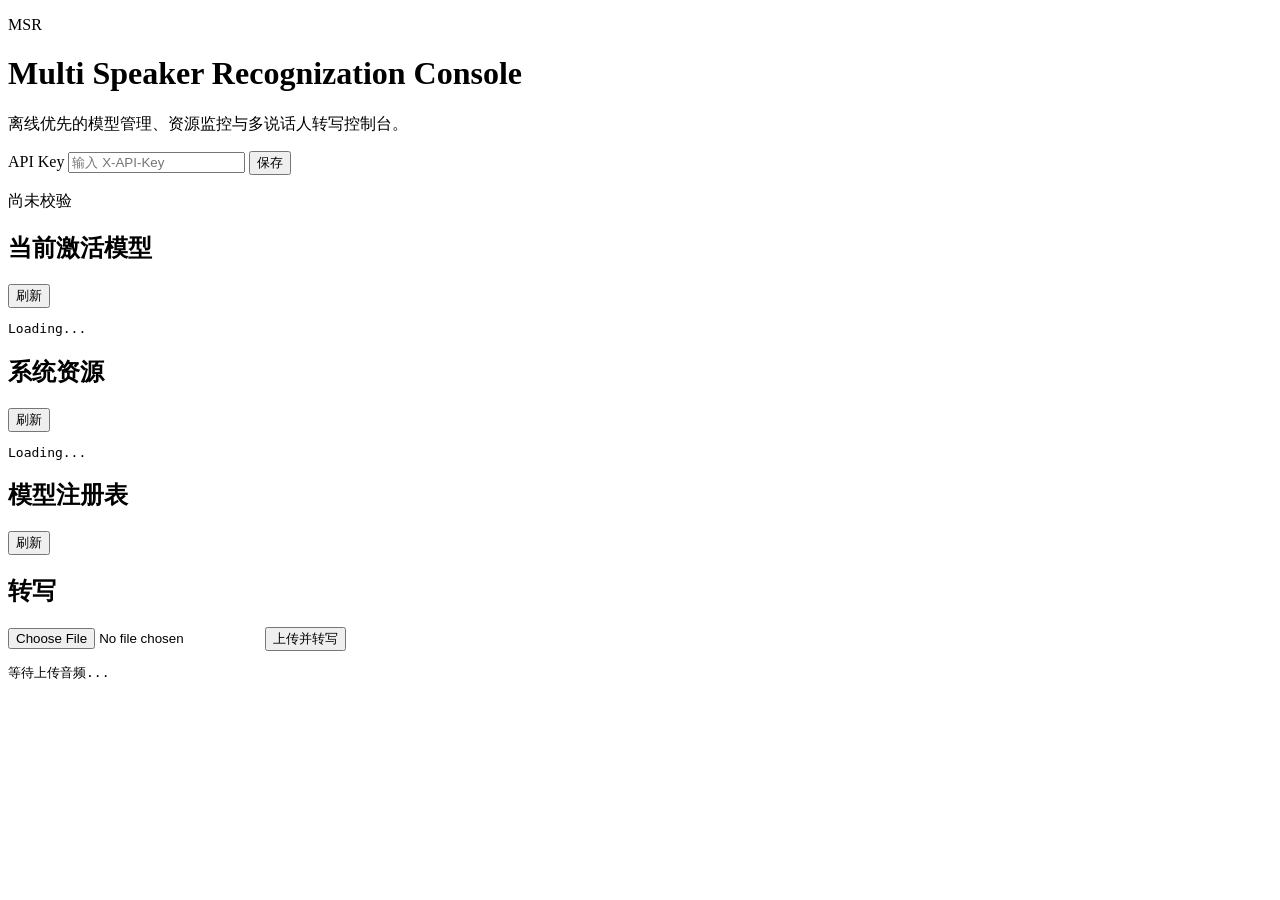
==== src/msr/web/index.html @ 61a587a5 "feat: initialize MSR offline service scaffold" ====
<!doctype html>
<html lang="zh-CN">
  <head>
    <meta charset="UTF-8" />
    <meta name="viewport" content="width=device-width, initial-scale=1.0" />
    <title>MSR Console</title>
    <link rel="stylesheet" href="/static/styles.css" />
  </head>
  <body>
    <main class="layout">
      <header class="hero">
        <div>
          <p class="eyebrow">MSR</p>
          <h1>Multi Speaker Recognization Console</h1>
          <p class="subtitle">离线优先的模型管理、资源监控与多说话人转写控制台。</p>
        </div>
        <div class="hero-card">
          <label for="apiKey">API Key</label>
          <input id="apiKey" type="password" placeholder="输入 X-API-Key" />
          <button id="saveKeyButton">保存</button>
          <p id="authStatus" class="muted">尚未校验</p>
        </div>
      </header>

      <section class="panel-grid">
        <section class="panel">
          <div class="panel-header">
            <h2>当前激活模型</h2>
            <button id="refreshRuntimeButton" class="ghost">刷新</button>
          </div>
          <pre id="runtimeState" class="code-block">Loading...</pre>
        </section>

        <section class="panel">
          <div class="panel-header">
            <h2>系统资源</h2>
            <button id="refreshResourcesButton" class="ghost">刷新</button>
          </div>
          <pre id="resourceState" class="code-block">Loading...</pre>
        </section>
      </section>

      <section class="panel">
        <div class="panel-header">
          <h2>模型注册表</h2>
          <button id="refreshModelsButton" class="ghost">刷新</button>
        </div>
        <div id="modelsTable"></div>
      </section>

      <section class="panel">
        <div class="panel-header">
          <h2>转写</h2>
        </div>
        <form id="transcribeForm" class="transcribe-form">
          <input id="audioInput" name="audio" type="file" accept=".wav,.mp3,.ogg,.flac,.m4a" required />
          <button type="submit">上传并转写</button>
        </form>
        <pre id="transcribeResult" class="code-block">等待上传音频...</pre>
      </section>
    </main>

    <script src="/static/app.js"></script>
  </body>
</html>
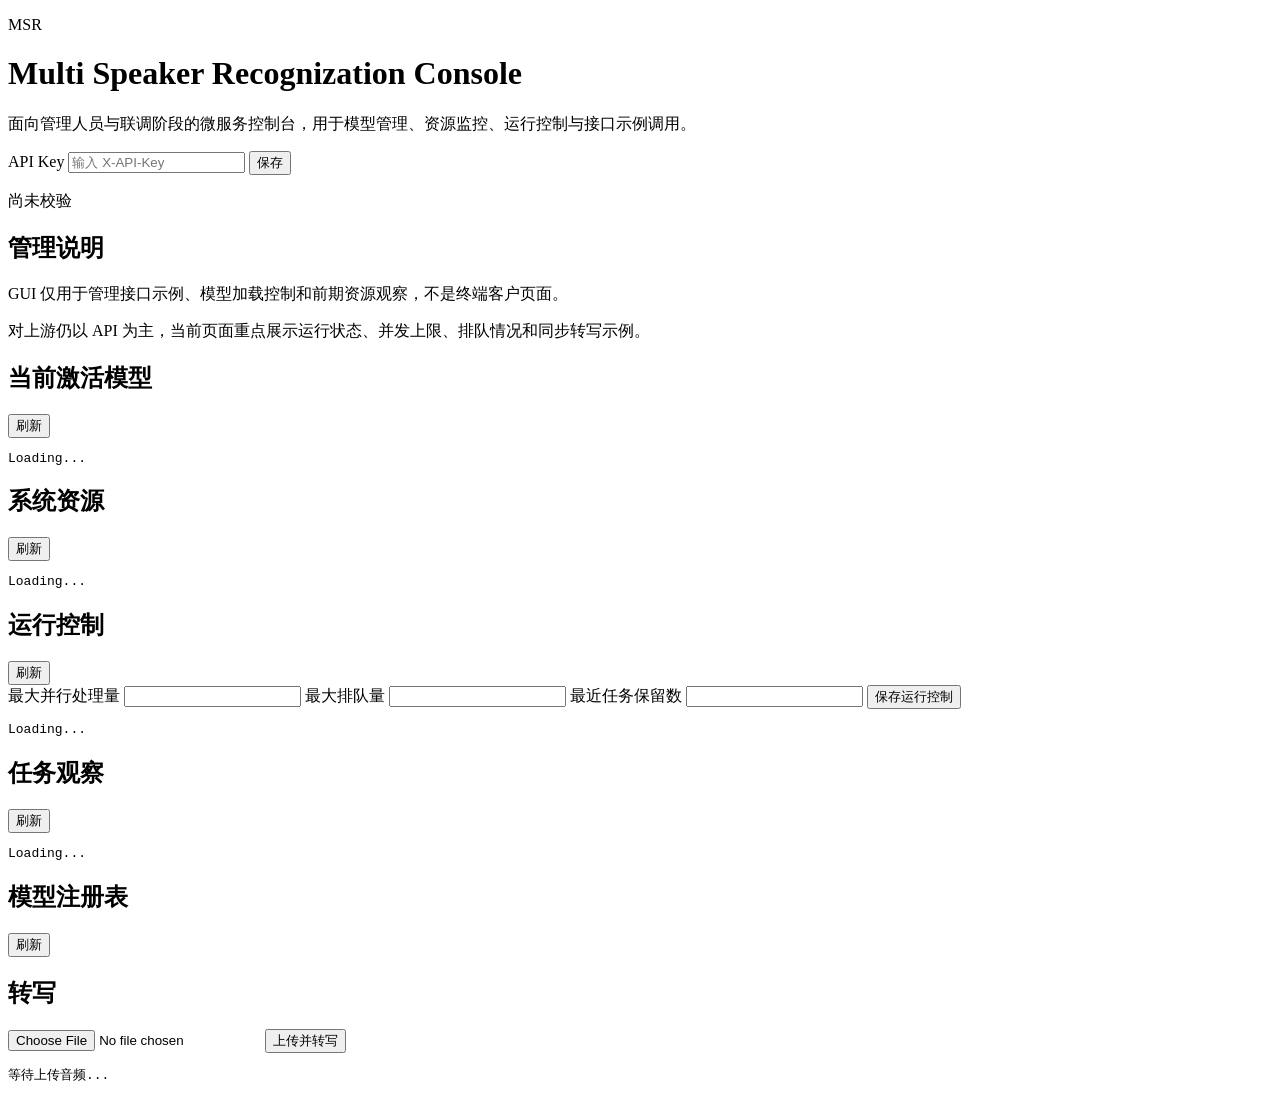
==== commit 6a04d672: "feat(web): add runtime controls and task views" ====
--- a/src/msr/web/index.html
+++ b/src/msr/web/index.html
@@ -12,7 +12,7 @@
         <div>
           <p class="eyebrow">MSR</p>
           <h1>Multi Speaker Recognization Console</h1>
-          <p class="subtitle">离线优先的模型管理、资源监控与多说话人转写控制台。</p>
+          <p class="subtitle">面向管理人员与联调阶段的微服务控制台，用于模型管理、资源监控、运行控制与接口示例调用。</p>
         </div>
         <div class="hero-card">
           <label for="apiKey">API Key</label>
@@ -23,6 +23,16 @@
       </header>
 
       <section class="panel-grid">
+        <section class="panel">
+          <div class="panel-header">
+            <h2>管理说明</h2>
+          </div>
+          <div class="notice">
+            <p>GUI 仅用于管理接口示例、模型加载控制和前期资源观察，不是终端客户页面。</p>
+            <p>对上游仍以 API 为主，当前页面重点展示运行状态、并发上限、排队情况和同步转写示例。</p>
+          </div>
+        </section>
+
         <section class="panel">
           <div class="panel-header">
             <h2>当前激活模型</h2>
@@ -37,6 +47,36 @@
             <button id="refreshResourcesButton" class="ghost">刷新</button>
           </div>
           <pre id="resourceState" class="code-block">Loading...</pre>
+        </section>
+      </section>
+
+      <section class="panel-grid">
+        <section class="panel">
+          <div class="panel-header">
+            <h2>运行控制</h2>
+            <button id="refreshLimitsButton" class="ghost">刷新</button>
+          </div>
+          <form id="runtimeLimitsForm" class="limit-form">
+            <label for="maxParallelInput">最大并行处理量</label>
+            <input id="maxParallelInput" type="number" min="1" step="1" />
+
+            <label for="maxQueuedInput">最大排队量</label>
+            <input id="maxQueuedInput" type="number" min="0" step="1" />
+
+            <label for="recentTaskLimitInput">最近任务保留数</label>
+            <input id="recentTaskLimitInput" type="number" min="1" step="1" />
+
+            <button type="submit">保存运行控制</button>
+          </form>
+          <pre id="runtimeLimitsState" class="code-block">Loading...</pre>
+        </section>
+
+        <section class="panel">
+          <div class="panel-header">
+            <h2>任务观察</h2>
+            <button id="refreshTasksButton" class="ghost">刷新</button>
+          </div>
+          <pre id="taskState" class="code-block">Loading...</pre>
         </section>
       </section>
 
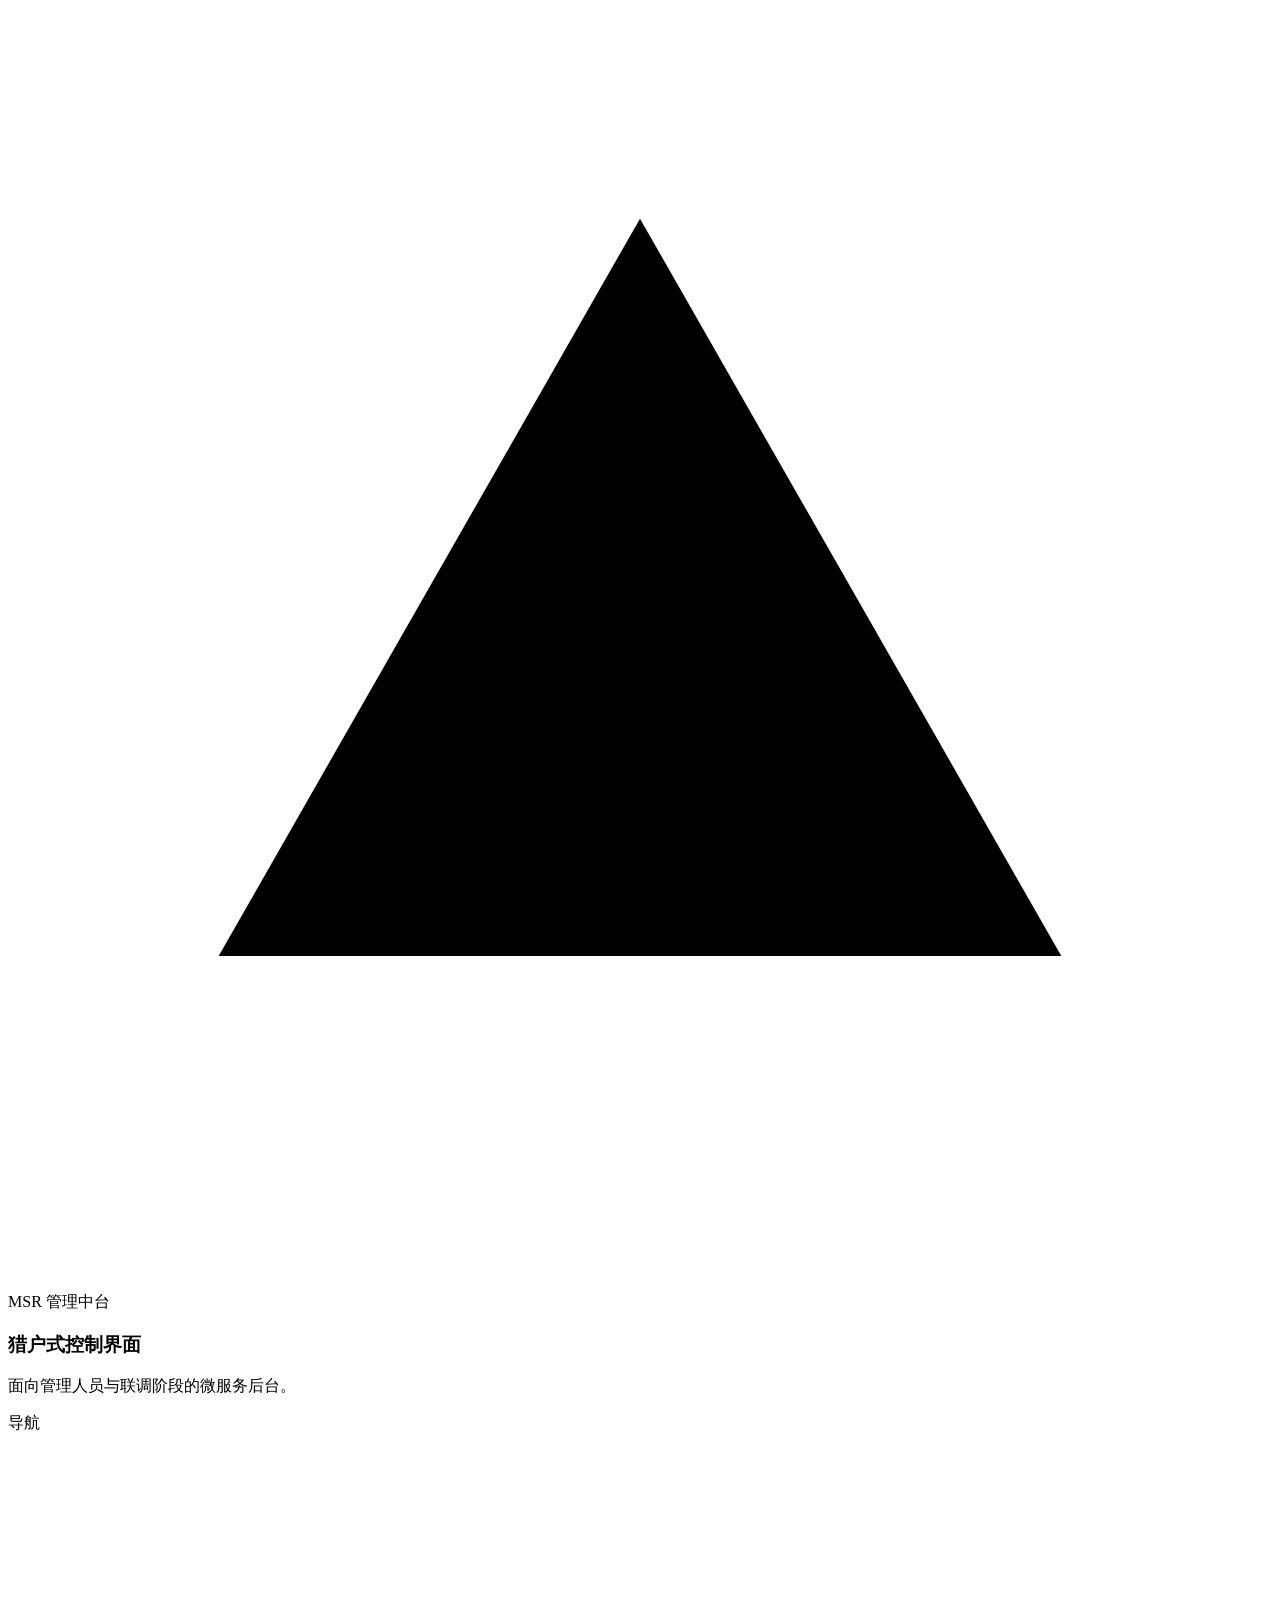
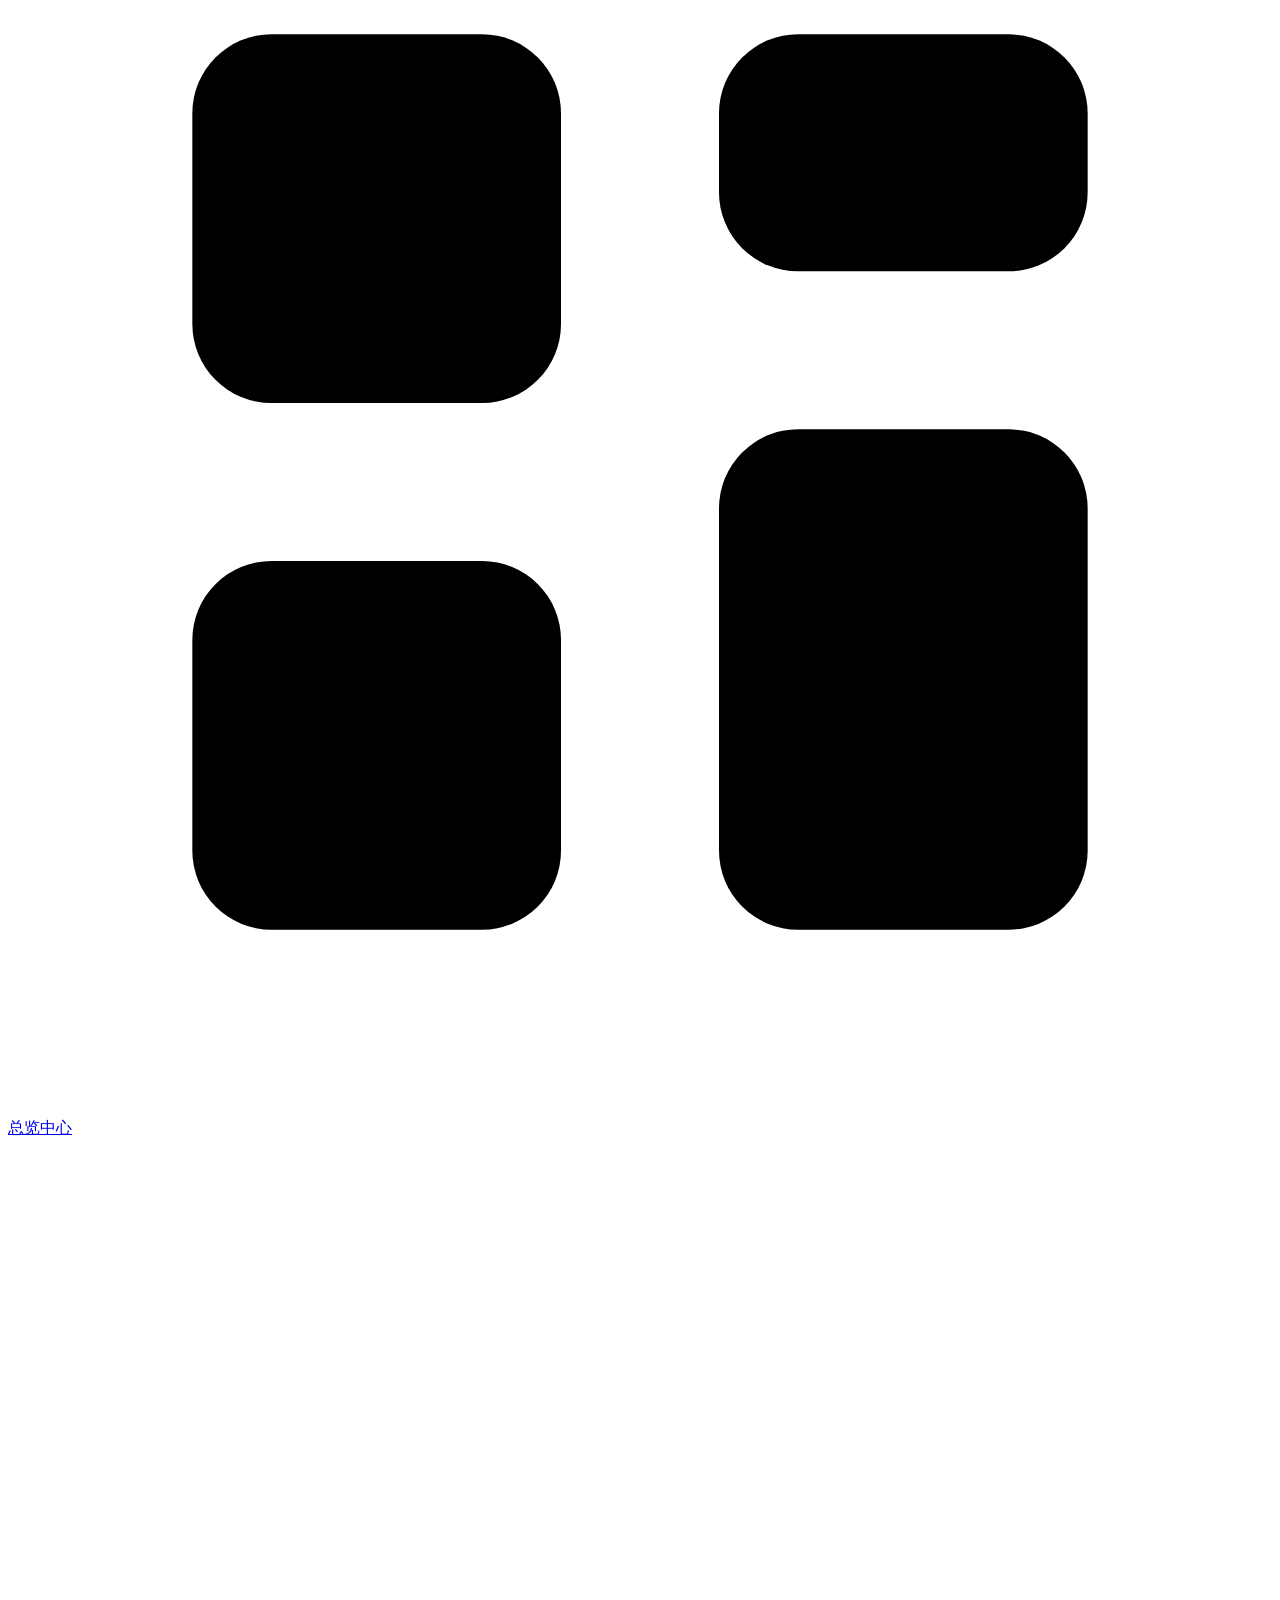
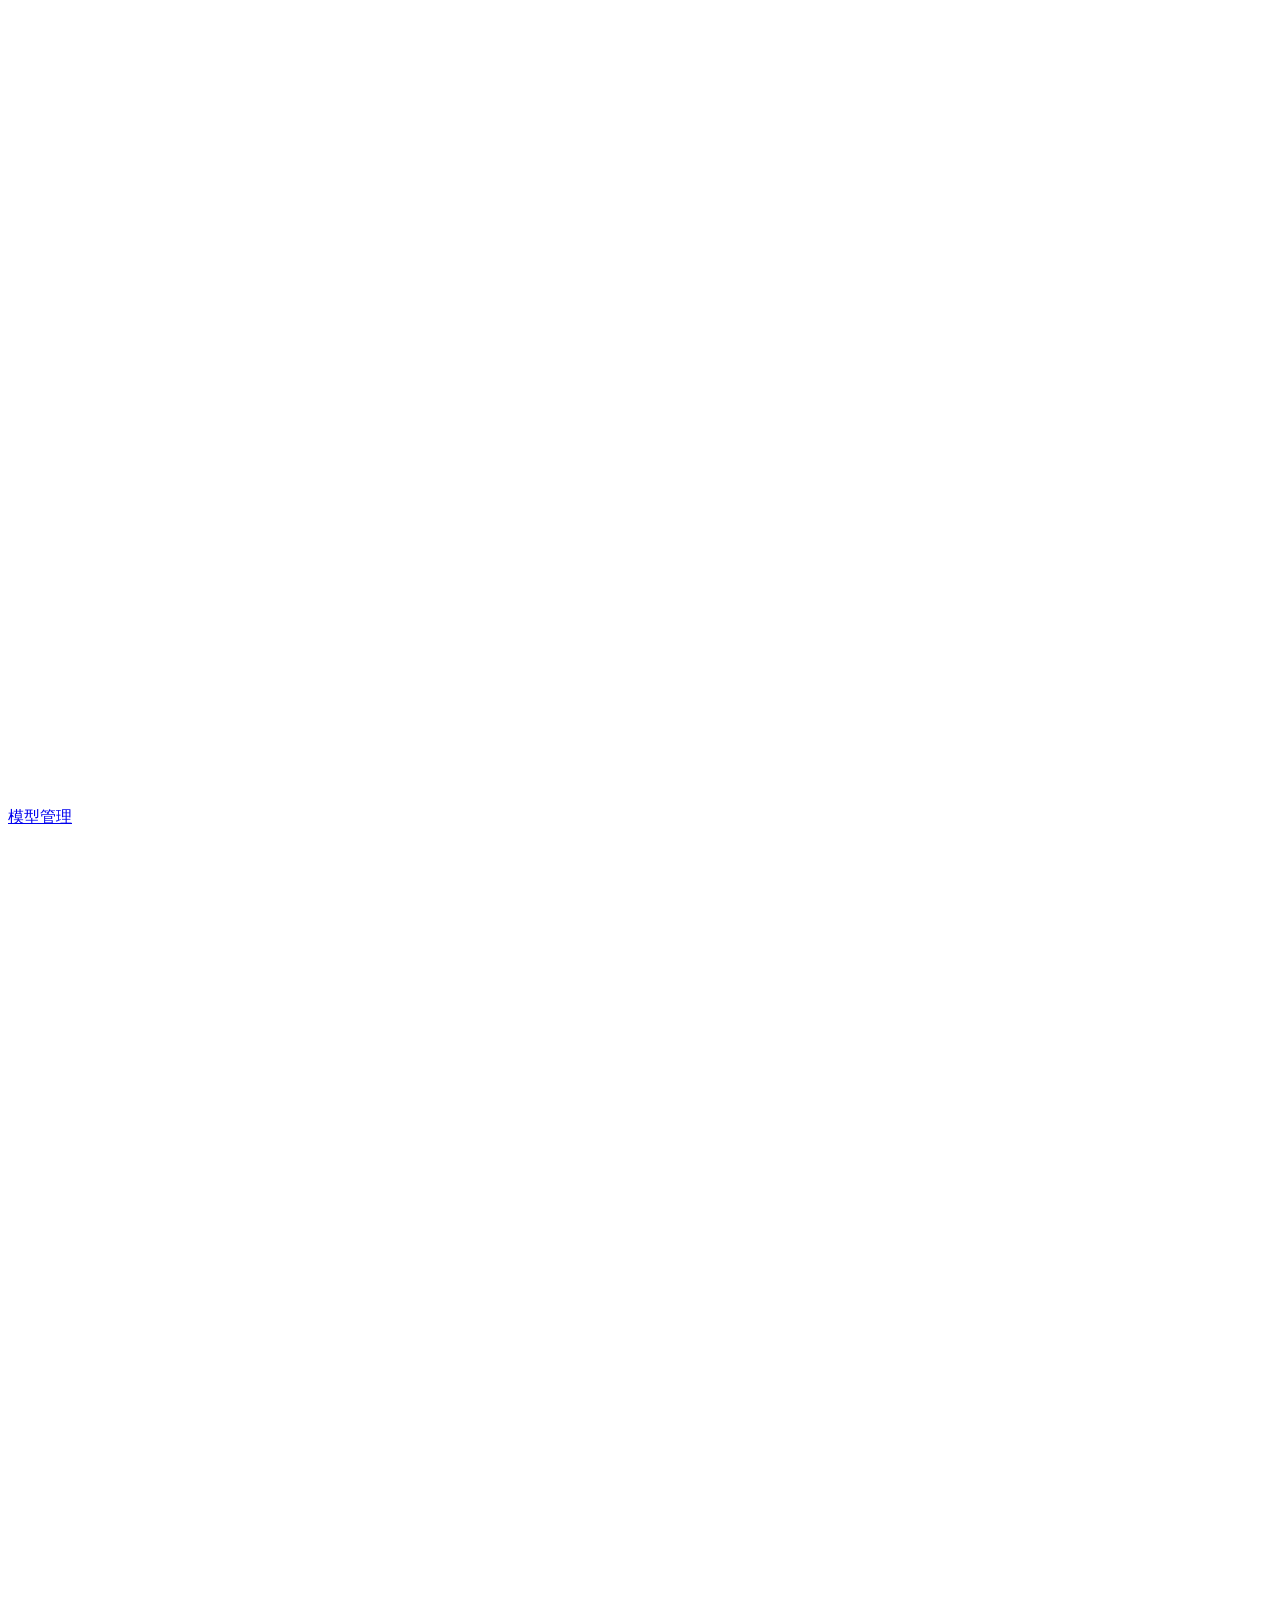
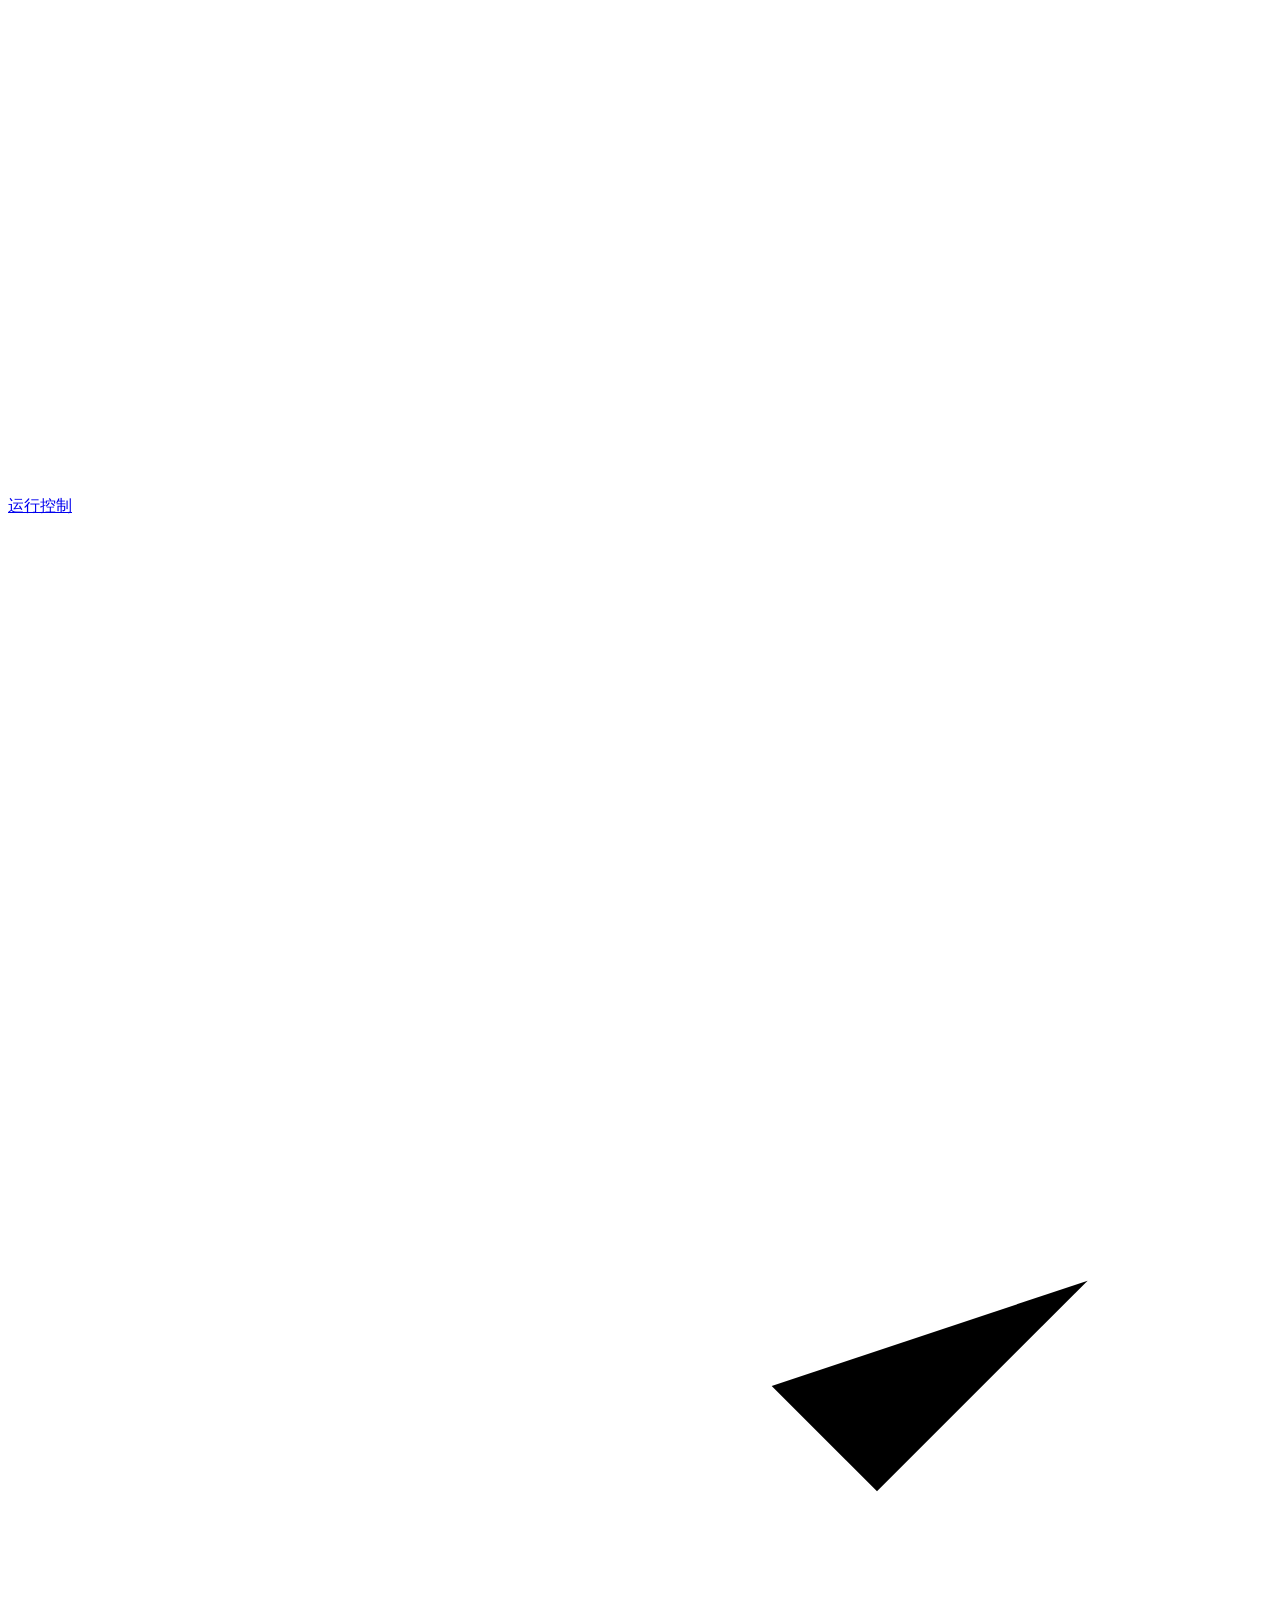
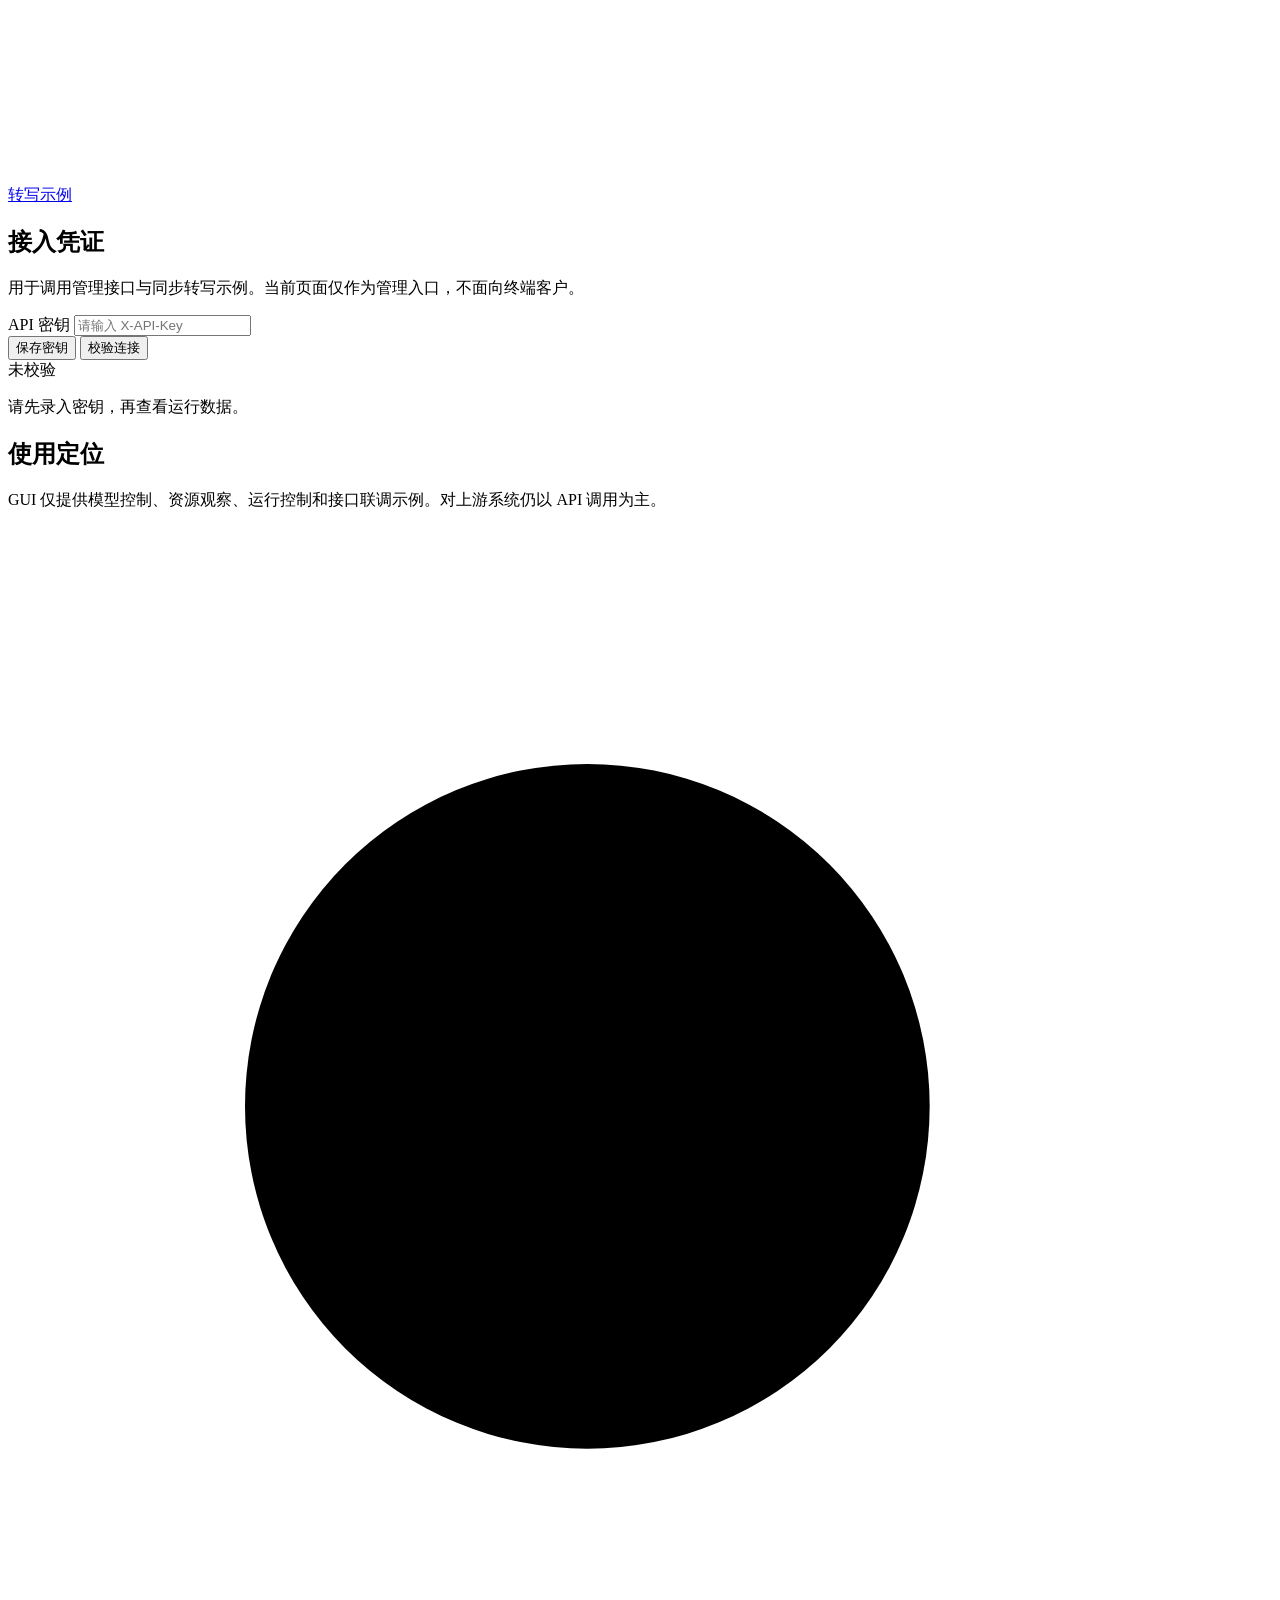
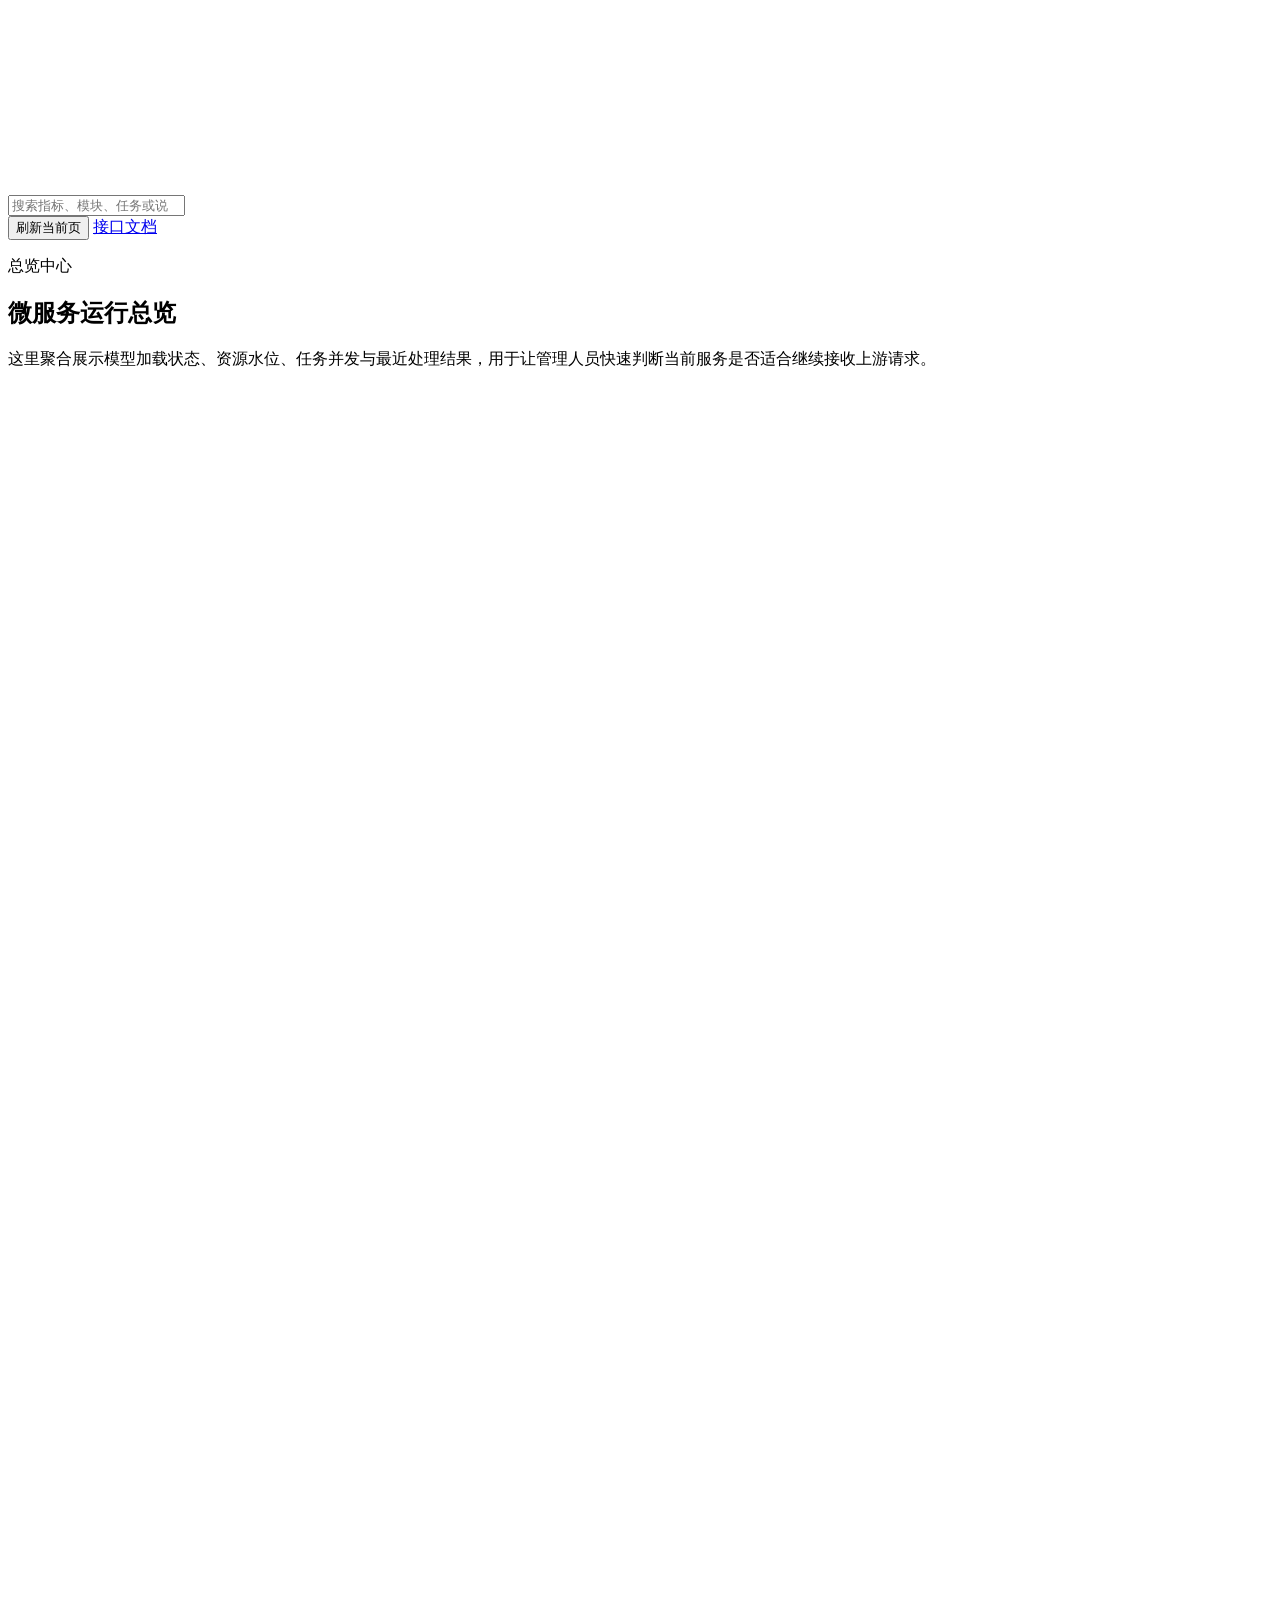
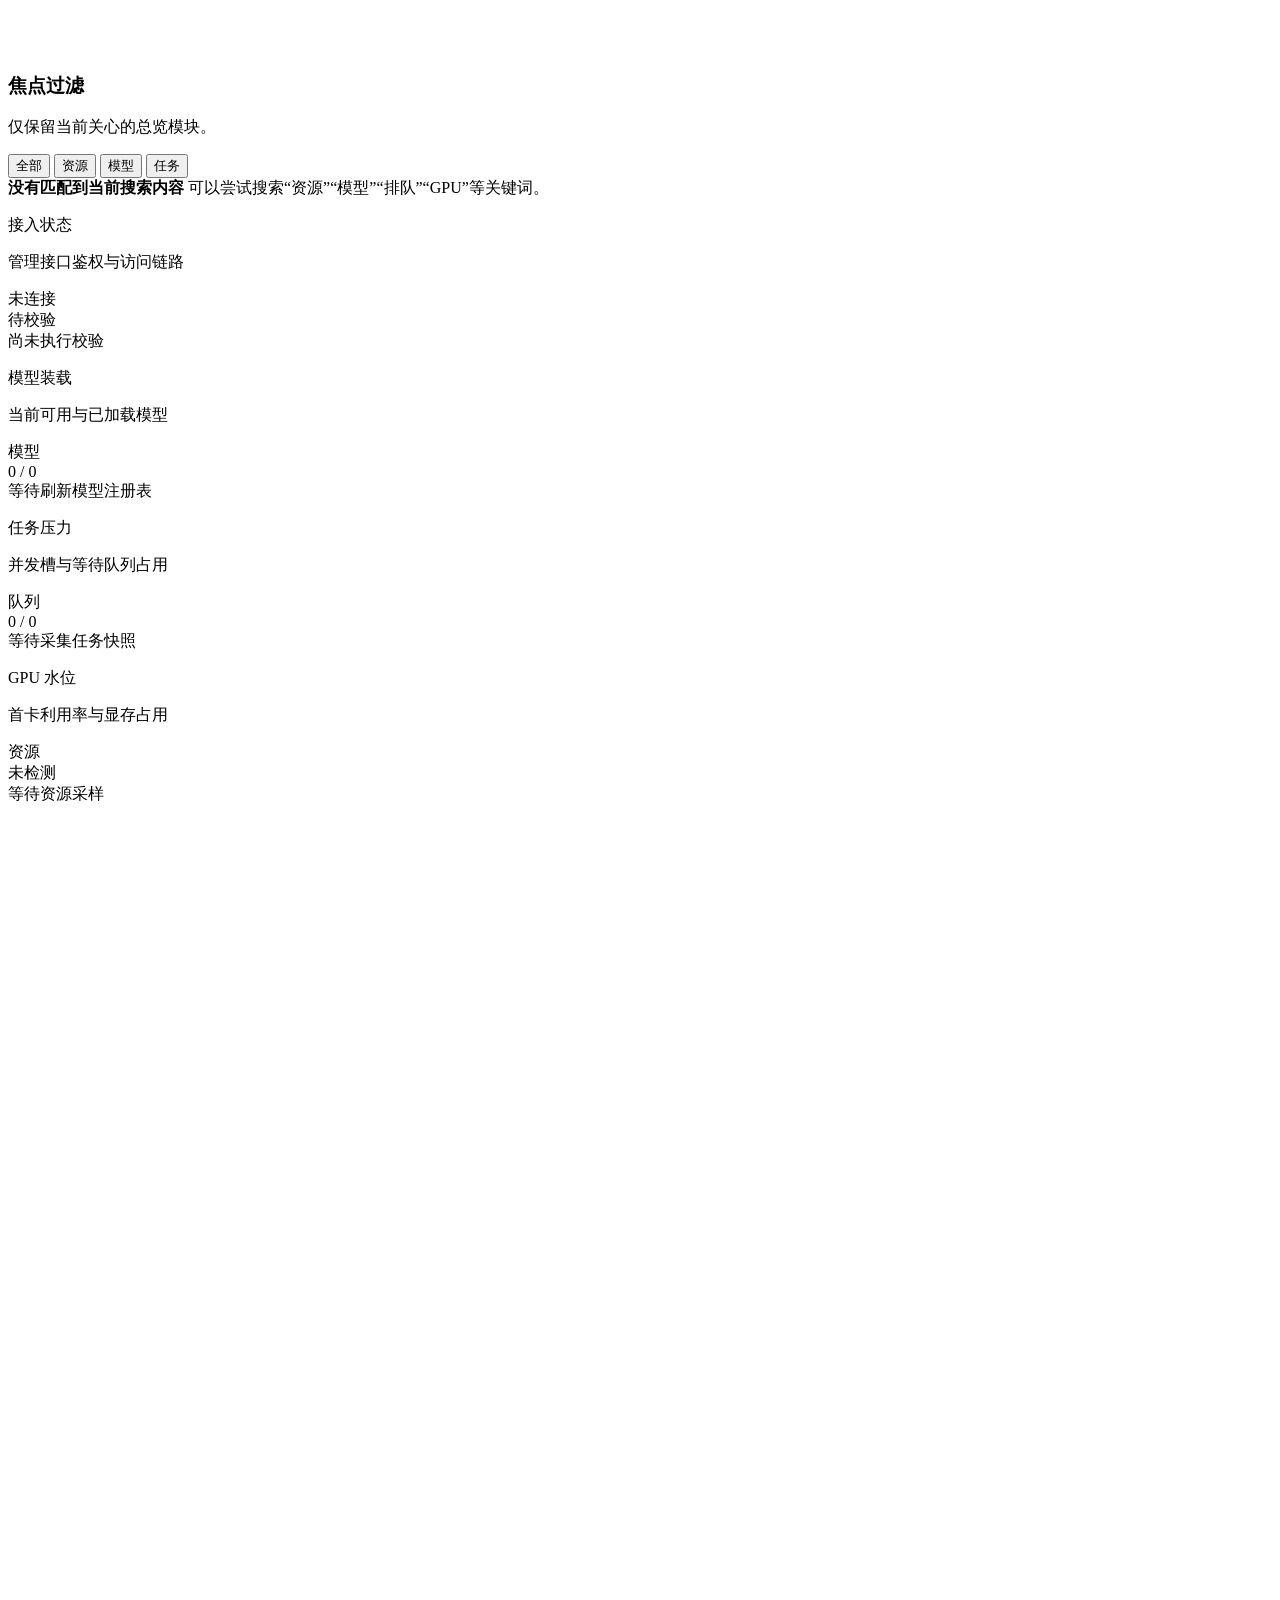
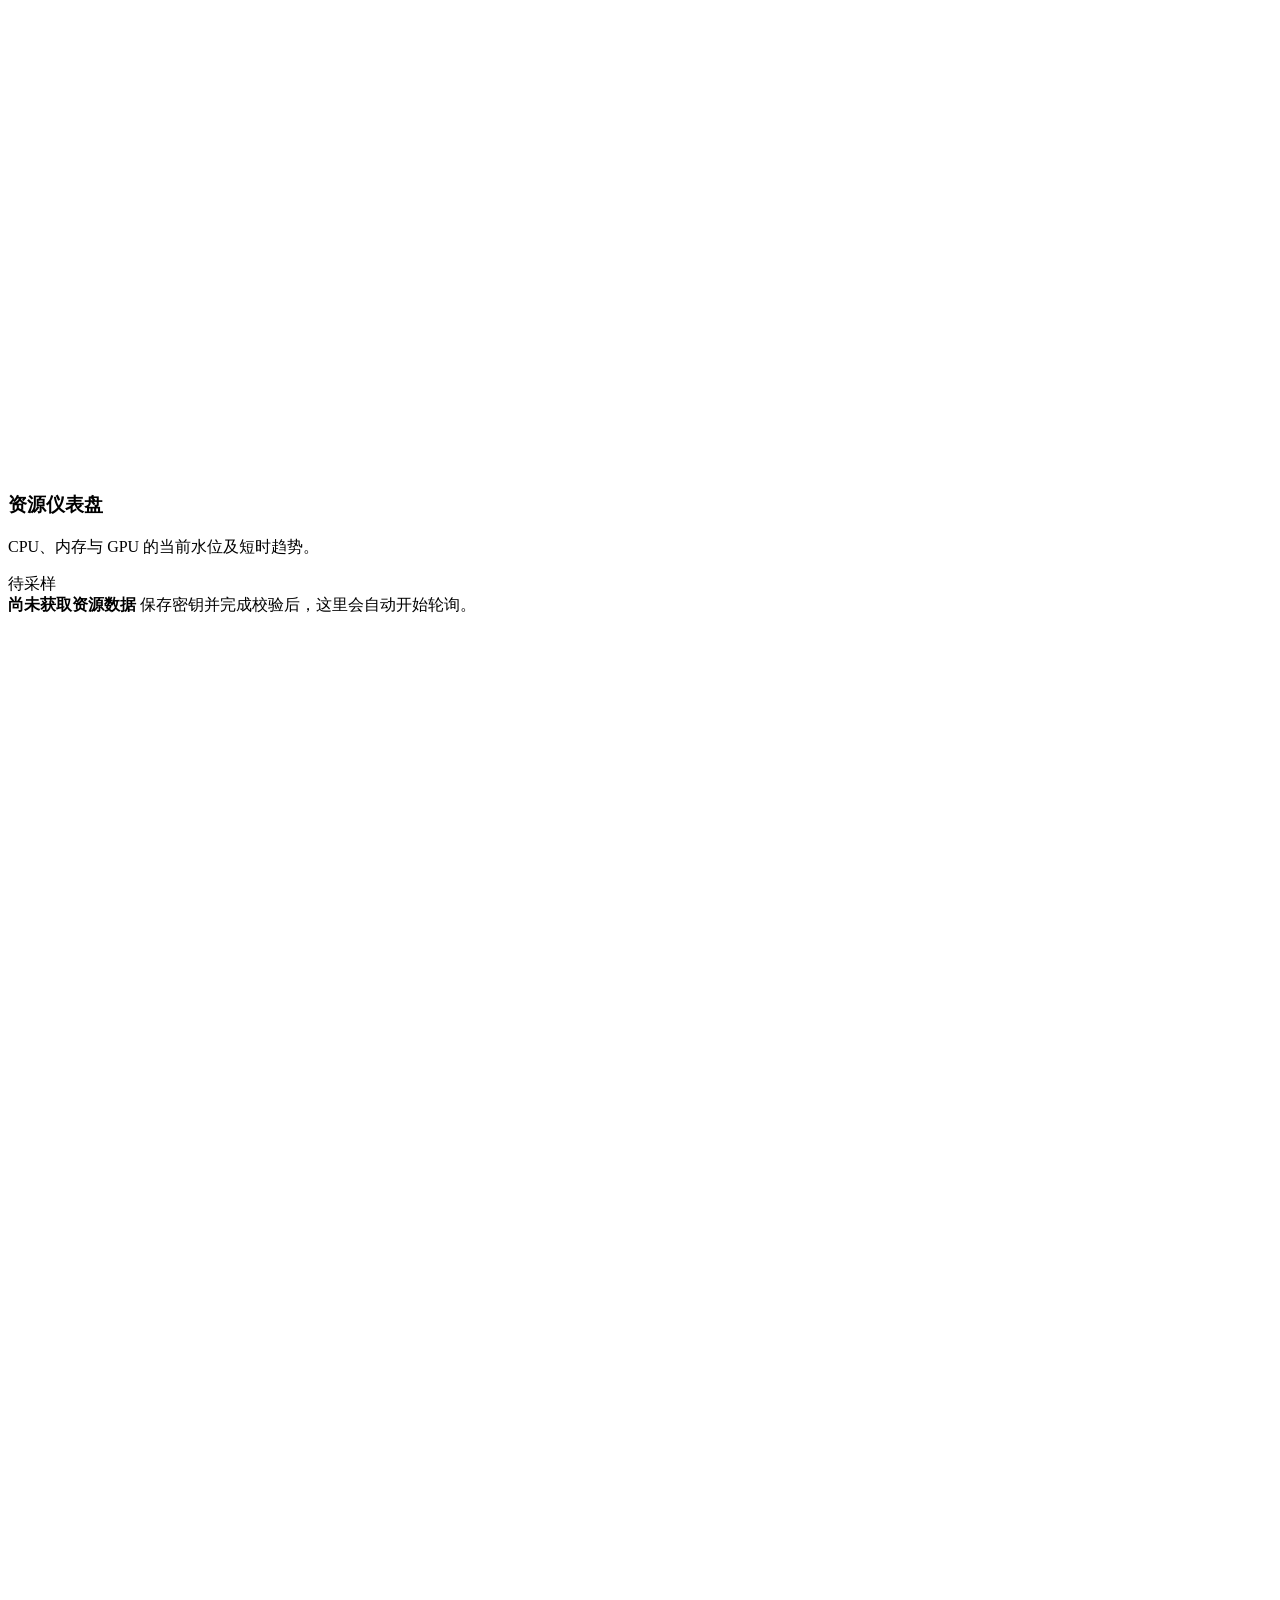
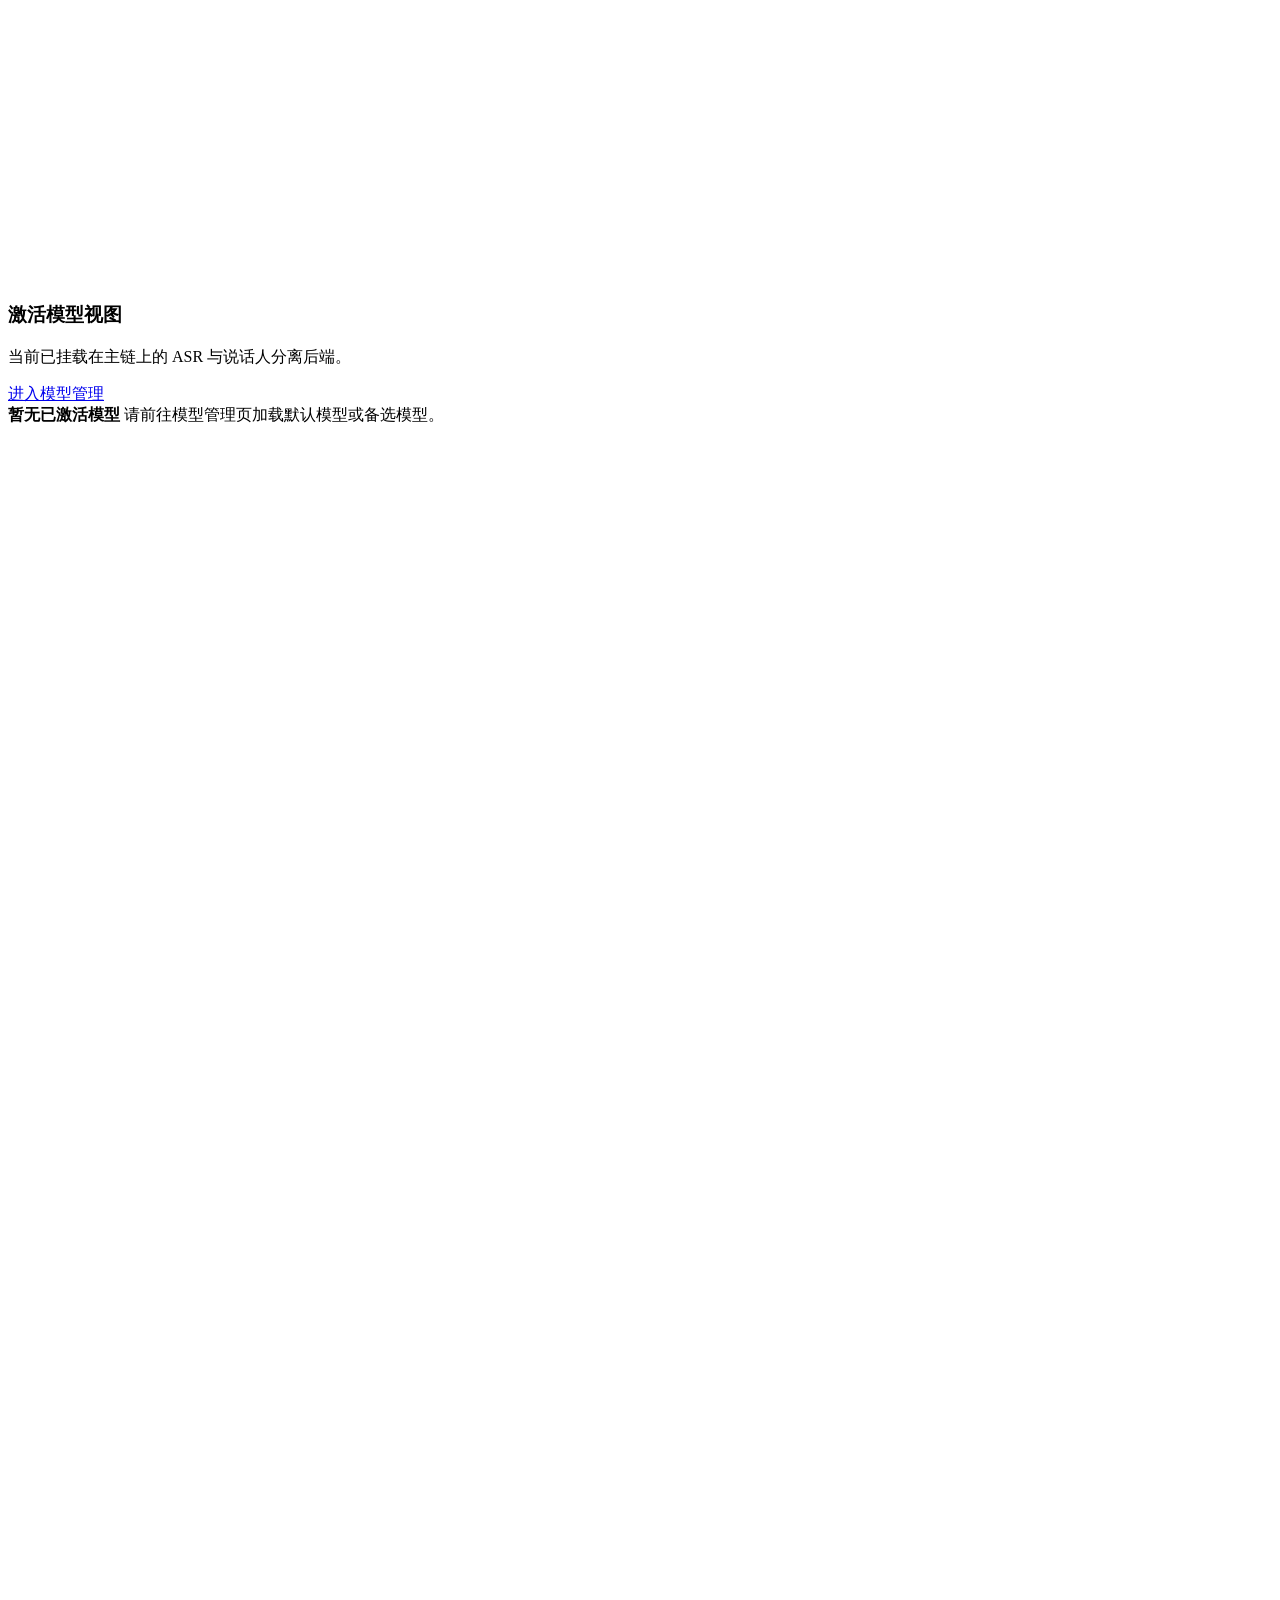
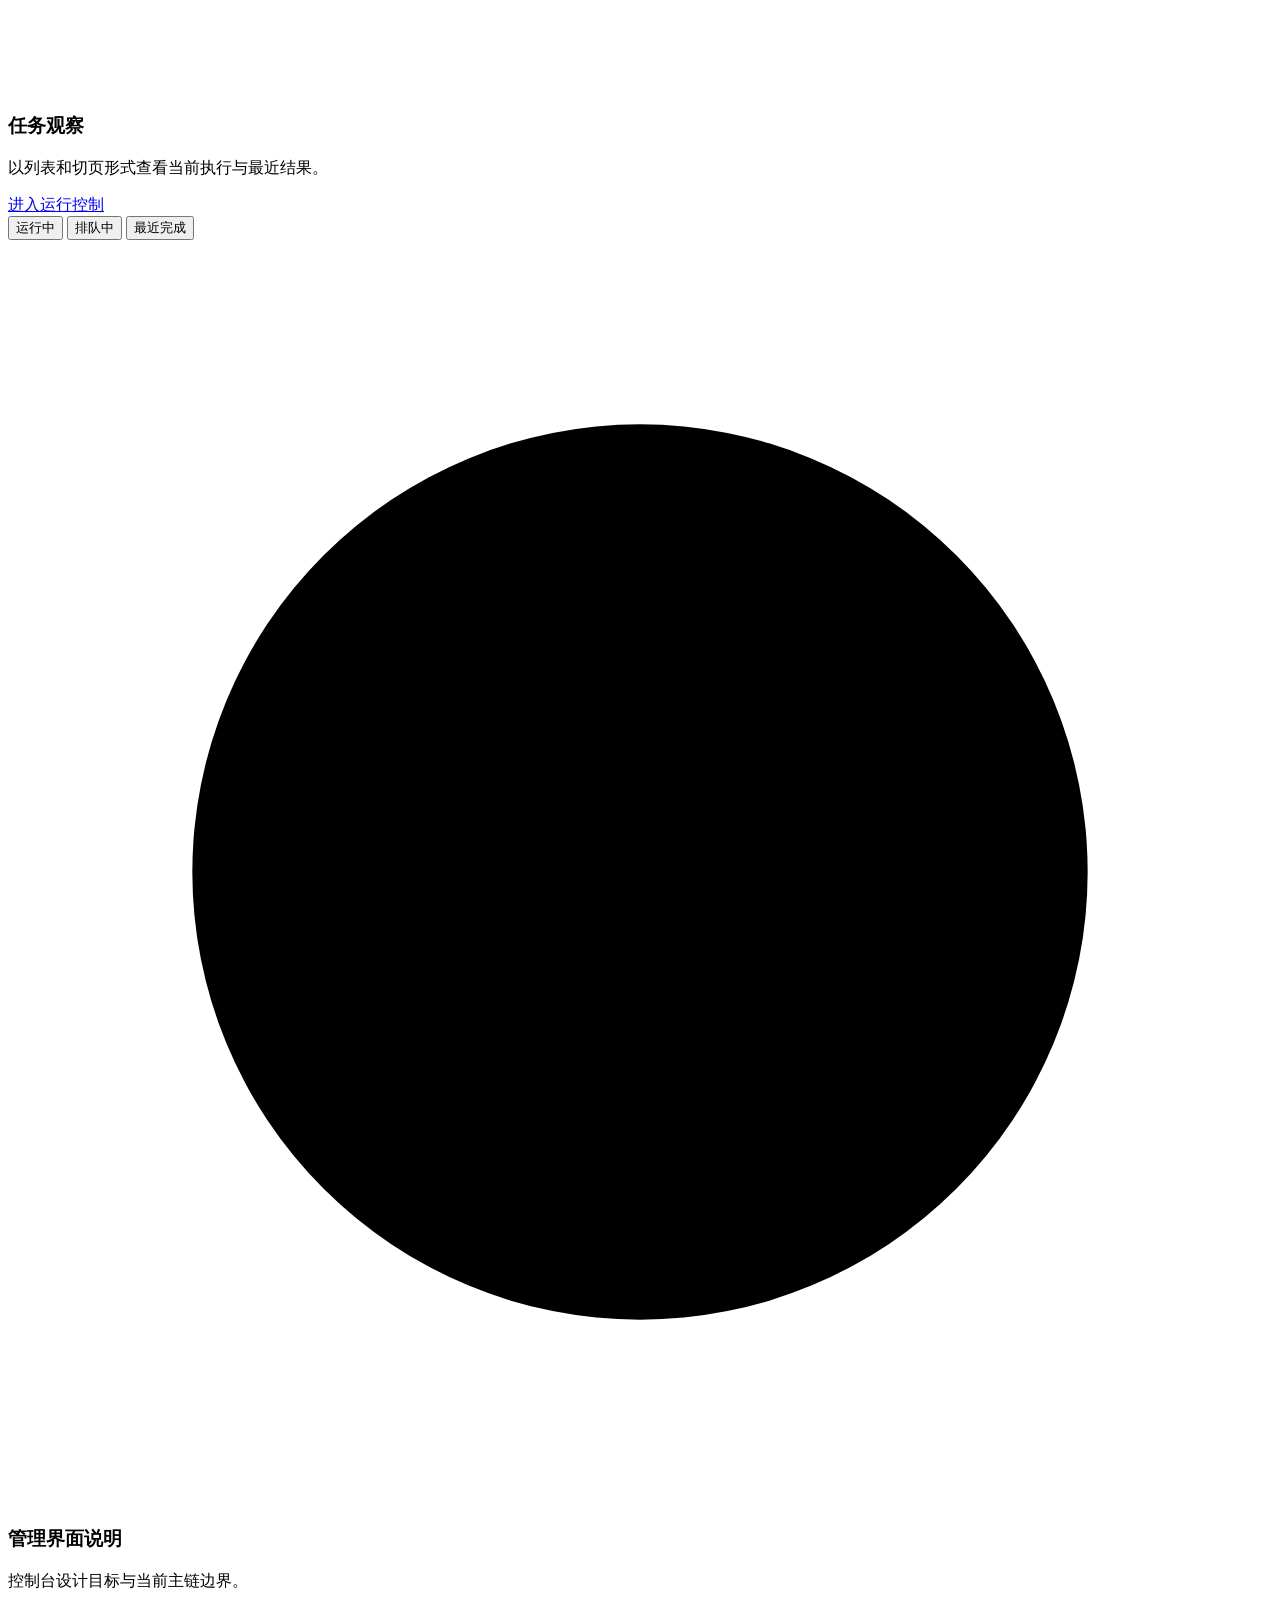
==== commit 34c111f3: "feat(web): rebuild admin console as multipage dashboard" ====
--- a/src/msr/web/index.html
+++ b/src/msr/web/index.html
@@ -3,102 +3,344 @@
   <head>
     <meta charset="UTF-8" />
     <meta name="viewport" content="width=device-width, initial-scale=1.0" />
-    <title>MSR Console</title>
+    <title>MSR 管理中台 | 总览中心</title>
     <link rel="stylesheet" href="/static/styles.css" />
   </head>
-  <body>
-    <main class="layout">
-      <header class="hero">
-        <div>
-          <p class="eyebrow">MSR</p>
-          <h1>Multi Speaker Recognization Console</h1>
-          <p class="subtitle">面向管理人员与联调阶段的微服务控制台，用于模型管理、资源监控、运行控制与接口示例调用。</p>
-        </div>
-        <div class="hero-card">
-          <label for="apiKey">API Key</label>
-          <input id="apiKey" type="password" placeholder="输入 X-API-Key" />
-          <button id="saveKeyButton">保存</button>
-          <p id="authStatus" class="muted">尚未校验</p>
-        </div>
-      </header>
-
-      <section class="panel-grid">
-        <section class="panel">
-          <div class="panel-header">
-            <h2>管理说明</h2>
-          </div>
-          <div class="notice">
-            <p>GUI 仅用于管理接口示例、模型加载控制和前期资源观察，不是终端客户页面。</p>
-            <p>对上游仍以 API 为主，当前页面重点展示运行状态、并发上限、排队情况和同步转写示例。</p>
+  <body data-page="dashboard">
+    <div class="app-shell">
+      <aside class="sidebar">
+        <section class="brand">
+          <div class="brand-mark" aria-hidden="true">
+            <svg viewBox="0 0 24 24">
+              <path d="M4 18 12 4l8 14" />
+              <path d="M9 14h6" />
+              <path d="M7.5 18h9" />
+            </svg>
+          </div>
+          <div>
+            <p class="brand-kicker">MSR 管理中台</p>
+            <h1>猎户式控制界面</h1>
+            <p>面向管理人员与联调阶段的微服务后台。</p>
           </div>
         </section>
 
-        <section class="panel">
-          <div class="panel-header">
-            <h2>当前激活模型</h2>
-            <button id="refreshRuntimeButton" class="ghost">刷新</button>
-          </div>
-          <pre id="runtimeState" class="code-block">Loading...</pre>
+        <section class="side-section">
+          <p class="side-title">导航</p>
+          <nav class="nav-list">
+            <a class="nav-link" data-nav="dashboard" href="/">
+              <span class="nav-icon" aria-hidden="true">
+                <svg viewBox="0 0 24 24">
+                  <rect x="3.5" y="3.5" width="7" height="7" rx="1.5" />
+                  <rect x="13.5" y="3.5" width="7" height="4.5" rx="1.5" />
+                  <rect x="13.5" y="11" width="7" height="9.5" rx="1.5" />
+                  <rect x="3.5" y="13.5" width="7" height="7" rx="1.5" />
+                </svg>
+              </span>
+              <span>总览中心</span>
+            </a>
+            <a class="nav-link" data-nav="models" href="/models">
+              <span class="nav-icon" aria-hidden="true">
+                <svg viewBox="0 0 24 24">
+                  <path d="M5 7.5h14" />
+                  <path d="M5 12h14" />
+                  <path d="M5 16.5h14" />
+                  <path d="M7 5v14" />
+                </svg>
+              </span>
+              <span>模型管理</span>
+            </a>
+            <a class="nav-link" data-nav="runtime" href="/runtime">
+              <span class="nav-icon" aria-hidden="true">
+                <svg viewBox="0 0 24 24">
+                  <path d="M4 18h16" />
+                  <path d="M6.5 15.5V12" />
+                  <path d="M11 15.5V8.5" />
+                  <path d="M15.5 15.5V10" />
+                  <path d="M20 15.5V6.5" />
+                </svg>
+              </span>
+              <span>运行控制</span>
+            </a>
+            <a class="nav-link" data-nav="transcribe" href="/transcribe">
+              <span class="nav-icon" aria-hidden="true">
+                <svg viewBox="0 0 24 24">
+                  <path d="M7 5.5h10" />
+                  <path d="M7 9.5h10" />
+                  <path d="M7 13.5h6" />
+                  <path d="m14.5 16.5 2 2 4-4" />
+                </svg>
+              </span>
+              <span>转写示例</span>
+            </a>
+          </nav>
         </section>
 
-        <section class="panel">
-          <div class="panel-header">
-            <h2>系统资源</h2>
-            <button id="refreshResourcesButton" class="ghost">刷新</button>
-          </div>
-          <pre id="resourceState" class="code-block">Loading...</pre>
+        <section class="side-section">
+          <div class="sidebar-card stack">
+            <div>
+              <h2>接入凭证</h2>
+              <p class="meta-note">用于调用管理接口与同步转写示例。当前页面仅作为管理入口，不面向终端客户。</p>
+            </div>
+            <div class="field">
+              <label for="apiKey">API 密钥</label>
+              <input id="apiKey" type="password" placeholder="请输入 X-API-Key" />
+            </div>
+            <div class="button-row">
+              <button id="saveKeyButton" class="button is-primary" type="button">保存密钥</button>
+              <button id="checkAuthButton" class="button" type="button">校验连接</button>
+            </div>
+            <div class="stack">
+              <span id="authStatusBadge" class="status-badge">未校验</span>
+              <p id="authStatusText" class="meta-note">请先录入密钥，再查看运行数据。</p>
+            </div>
+          </div>
         </section>
-      </section>
-
-      <section class="panel-grid">
-        <section class="panel">
-          <div class="panel-header">
-            <h2>运行控制</h2>
-            <button id="refreshLimitsButton" class="ghost">刷新</button>
-          </div>
-          <form id="runtimeLimitsForm" class="limit-form">
-            <label for="maxParallelInput">最大并行处理量</label>
-            <input id="maxParallelInput" type="number" min="1" step="1" />
-
-            <label for="maxQueuedInput">最大排队量</label>
-            <input id="maxQueuedInput" type="number" min="0" step="1" />
-
-            <label for="recentTaskLimitInput">最近任务保留数</label>
-            <input id="recentTaskLimitInput" type="number" min="1" step="1" />
-
-            <button type="submit">保存运行控制</button>
-          </form>
-          <pre id="runtimeLimitsState" class="code-block">Loading...</pre>
+
+        <section class="side-section">
+          <div class="sidebar-card">
+            <h2>使用定位</h2>
+            <p class="meta-note">GUI 仅提供模型控制、资源观察、运行控制和接口联调示例。对上游系统仍以 API 调用为主。</p>
+          </div>
         </section>
-
-        <section class="panel">
-          <div class="panel-header">
-            <h2>任务观察</h2>
-            <button id="refreshTasksButton" class="ghost">刷新</button>
-          </div>
-          <pre id="taskState" class="code-block">Loading...</pre>
-        </section>
-      </section>
-
-      <section class="panel">
-        <div class="panel-header">
-          <h2>模型注册表</h2>
-          <button id="refreshModelsButton" class="ghost">刷新</button>
-        </div>
-        <div id="modelsTable"></div>
-      </section>
-
-      <section class="panel">
-        <div class="panel-header">
-          <h2>转写</h2>
-        </div>
-        <form id="transcribeForm" class="transcribe-form">
-          <input id="audioInput" name="audio" type="file" accept=".wav,.mp3,.ogg,.flac,.m4a" required />
-          <button type="submit">上传并转写</button>
-        </form>
-        <pre id="transcribeResult" class="code-block">等待上传音频...</pre>
-      </section>
-    </main>
+      </aside>
+
+      <div class="main-shell">
+        <header class="topbar">
+          <label class="search-box" aria-label="页面搜索">
+            <svg viewBox="0 0 24 24">
+              <circle cx="11" cy="11" r="6.5" />
+              <path d="m16 16 4 4" />
+            </svg>
+            <input id="pageSearch" type="search" placeholder="搜索指标、模块、任务或说明" />
+          </label>
+          <div class="topbar-actions">
+            <button id="pageRefreshButton" class="button is-primary" type="button">刷新当前页</button>
+            <a class="button" href="/docs">接口文档</a>
+          </div>
+        </header>
+
+        <main class="content-scroll">
+          <section class="page-head">
+            <div>
+              <p class="page-kicker">总览中心</p>
+              <h2>微服务运行总览</h2>
+              <p class="page-summary">
+                这里聚合展示模型加载状态、资源水位、任务并发与最近处理结果，用于让管理人员快速判断当前服务是否适合继续接收上游请求。
+              </p>
+            </div>
+            <div class="page-callout panel">
+              <div class="panel-header">
+                <div class="section-title">
+                  <span class="section-icon" aria-hidden="true">
+                    <svg viewBox="0 0 24 24">
+                      <path d="M12 3v18" />
+                      <path d="M3 12h18" />
+                      <path d="m6 6 12 12" />
+                      <path d="m18 6-12 12" />
+                    </svg>
+                  </span>
+                  <div>
+                    <h3>焦点过滤</h3>
+                    <p>仅保留当前关心的总览模块。</p>
+                  </div>
+                </div>
+              </div>
+              <div class="chip-group" data-filter-target="#dashboardScope [data-tags]">
+                <button class="chip is-active" type="button" data-filter-value="all">全部</button>
+                <button class="chip" type="button" data-filter-value="资源">资源</button>
+                <button class="chip" type="button" data-filter-value="模型">模型</button>
+                <button class="chip" type="button" data-filter-value="任务">任务</button>
+              </div>
+            </div>
+          </section>
+
+          <div id="searchEmpty" class="search-empty is-hidden">
+            <div>
+              <strong>没有匹配到当前搜索内容</strong>
+              <span>可以尝试搜索“资源”“模型”“排队”“GPU”等关键词。</span>
+            </div>
+          </div>
+
+          <section id="dashboardScope" class="stack">
+            <section class="metrics-grid">
+              <article class="metric-card" data-search="鉴权 接入 连接" data-tags="全部 接入">
+                <div class="metric-head">
+                  <div>
+                    <p class="metric-title">接入状态</p>
+                    <p class="metric-subtitle">管理接口鉴权与访问链路</p>
+                  </div>
+                  <span id="metricAuthBadge" class="status-badge">未连接</span>
+                </div>
+                <div id="metricAuthValue" class="metric-value">待校验</div>
+                <div class="metric-foot">
+                  <span id="metricAuthNote" class="muted">尚未执行校验</span>
+                </div>
+              </article>
+
+              <article class="metric-card" data-search="模型 加载 注册" data-tags="全部 模型">
+                <div class="metric-head">
+                  <div>
+                    <p class="metric-title">模型装载</p>
+                    <p class="metric-subtitle">当前可用与已加载模型</p>
+                  </div>
+                  <span class="status-badge">模型</span>
+                </div>
+                <div id="metricModelValue" class="metric-value">0 / 0</div>
+                <div class="metric-foot">
+                  <span id="metricModelNote" class="muted">等待刷新模型注册表</span>
+                </div>
+              </article>
+
+              <article class="metric-card" data-search="并发 排队 任务" data-tags="全部 任务">
+                <div class="metric-head">
+                  <div>
+                    <p class="metric-title">任务压力</p>
+                    <p class="metric-subtitle">并发槽与等待队列占用</p>
+                  </div>
+                  <span class="status-badge">队列</span>
+                </div>
+                <div id="metricTaskValue" class="metric-value">0 / 0</div>
+                <div class="metric-foot">
+                  <span id="metricTaskNote" class="muted">等待采集任务快照</span>
+                </div>
+              </article>
+
+              <article class="metric-card" data-search="GPU 显存 资源" data-tags="全部 资源">
+                <div class="metric-head">
+                  <div>
+                    <p class="metric-title">GPU 水位</p>
+                    <p class="metric-subtitle">首卡利用率与显存占用</p>
+                  </div>
+                  <span class="status-badge">资源</span>
+                </div>
+                <div id="metricGpuValue" class="metric-value">未检测</div>
+                <div class="metric-foot">
+                  <span id="metricGpuNote" class="muted">等待资源采样</span>
+                </div>
+              </article>
+            </section>
+
+            <section class="dashboard-grid">
+              <section class="panel" data-search="资源 CPU 内存 GPU 水位" data-tags="全部 资源">
+                <div class="panel-header">
+                  <div class="section-title">
+                    <span class="section-icon" aria-hidden="true">
+                      <svg viewBox="0 0 24 24">
+                        <path d="M6 7h12" />
+                        <path d="M6 12h12" />
+                        <path d="M6 17h12" />
+                      </svg>
+                    </span>
+                    <div>
+                      <h3>资源仪表盘</h3>
+                      <p>CPU、内存与 GPU 的当前水位及短时趋势。</p>
+                    </div>
+                  </div>
+                  <span id="resourceSampleHint" class="status-badge">待采样</span>
+                </div>
+                <div id="resourceDashboard" class="resource-list">
+                  <div class="empty-state">
+                    <div>
+                      <strong>尚未获取资源数据</strong>
+                      <span>保存密钥并完成校验后，这里会自动开始轮询。</span>
+                    </div>
+                  </div>
+                </div>
+              </section>
+
+              <section class="panel" data-search="模型 当前激活 默认链 asr diarization" data-tags="全部 模型">
+                <div class="panel-header">
+                  <div class="section-title">
+                    <span class="section-icon" aria-hidden="true">
+                      <svg viewBox="0 0 24 24">
+                        <path d="M4.5 8.5h15" />
+                        <path d="M4.5 15.5h15" />
+                        <path d="M8.5 5v14" />
+                      </svg>
+                    </span>
+                    <div>
+                      <h3>激活模型视图</h3>
+                      <p>当前已挂载在主链上的 ASR 与说话人分离后端。</p>
+                    </div>
+                  </div>
+                  <a class="button" href="/models">进入模型管理</a>
+                </div>
+                <div id="activeModelCards" class="model-card-grid">
+                  <div class="empty-state">
+                    <div>
+                      <strong>暂无已激活模型</strong>
+                      <span>请前往模型管理页加载默认模型或备选模型。</span>
+                    </div>
+                  </div>
+                </div>
+              </section>
+            </section>
+
+            <section class="dual-grid">
+              <section class="panel" data-search="任务 运行中 排队 最近完成 失败" data-tags="全部 任务">
+                <div class="panel-header">
+                  <div class="section-title">
+                    <span class="section-icon" aria-hidden="true">
+                      <svg viewBox="0 0 24 24">
+                        <path d="M5 18h14" />
+                        <path d="M7 15.5v-3" />
+                        <path d="M12 15.5v-6" />
+                        <path d="M17 15.5v-9" />
+                      </svg>
+                    </span>
+                    <div>
+                      <h3>任务观察</h3>
+                      <p>以列表和切页形式查看当前执行与最近结果。</p>
+                    </div>
+                  </div>
+                  <a class="button" href="/runtime">进入运行控制</a>
+                </div>
+                <div class="tab-list" data-tab-list data-tab-default="active">
+                  <button class="tab-button is-active" type="button" data-tab-target="active">运行中</button>
+                  <button class="tab-button" type="button" data-tab-target="queued">排队中</button>
+                  <button class="tab-button" type="button" data-tab-target="recent">最近完成</button>
+                </div>
+                <div class="tab-panels">
+                  <div id="dashboardTasksActive" data-tab-panel data-tab-group="default" class="is-active"></div>
+                  <div id="dashboardTasksQueued" data-tab-panel data-tab-group="default"></div>
+                  <div id="dashboardTasksRecent" data-tab-panel data-tab-group="default"></div>
+                </div>
+              </section>
+
+              <section class="panel" data-search="说明 管理 微服务 GUI 同步接口" data-tags="全部 说明">
+                <div class="panel-header">
+                  <div class="section-title">
+                    <span class="section-icon" aria-hidden="true">
+                      <svg viewBox="0 0 24 24">
+                        <circle cx="12" cy="12" r="8.5" />
+                        <path d="M12 10v5" />
+                        <path d="M12 7.5h.01" />
+                      </svg>
+                    </span>
+                    <div>
+                      <h3>管理界面说明</h3>
+                      <p>控制台设计目标与当前主链边界。</p>
+                    </div>
+                  </div>
+                </div>
+                <div class="notice-card">
+                  <h3>当前定位</h3>
+                  <p>本界面是微服务管理入口与接口示例页，重点服务管理人员、测试人员和上游联调，不承担终端客户交互职责。</p>
+                </div>
+                <div class="split-line"></div>
+                <ul class="hint-list">
+                  <li>对外主入口仍为同步 <span class="mono">/transcribe/</span>。</li>
+                  <li>任务过载时会按并发上限与排队上限做有界控制。</li>
+                  <li>说话人分离、ASR 与资源控制都以离线可部署为优先。</li>
+                  <li>本页聚焦“是否健康、是否可接单、是否需要干预”三个问题。</li>
+                </ul>
+                <p class="footer-note">如需深入调整模型、并发和排队，请分别进入“模型管理”和“运行控制”。</p>
+              </section>
+            </section>
+          </section>
+        </main>
+      </div>
+    </div>
 
     <script src="/static/app.js"></script>
   </body>
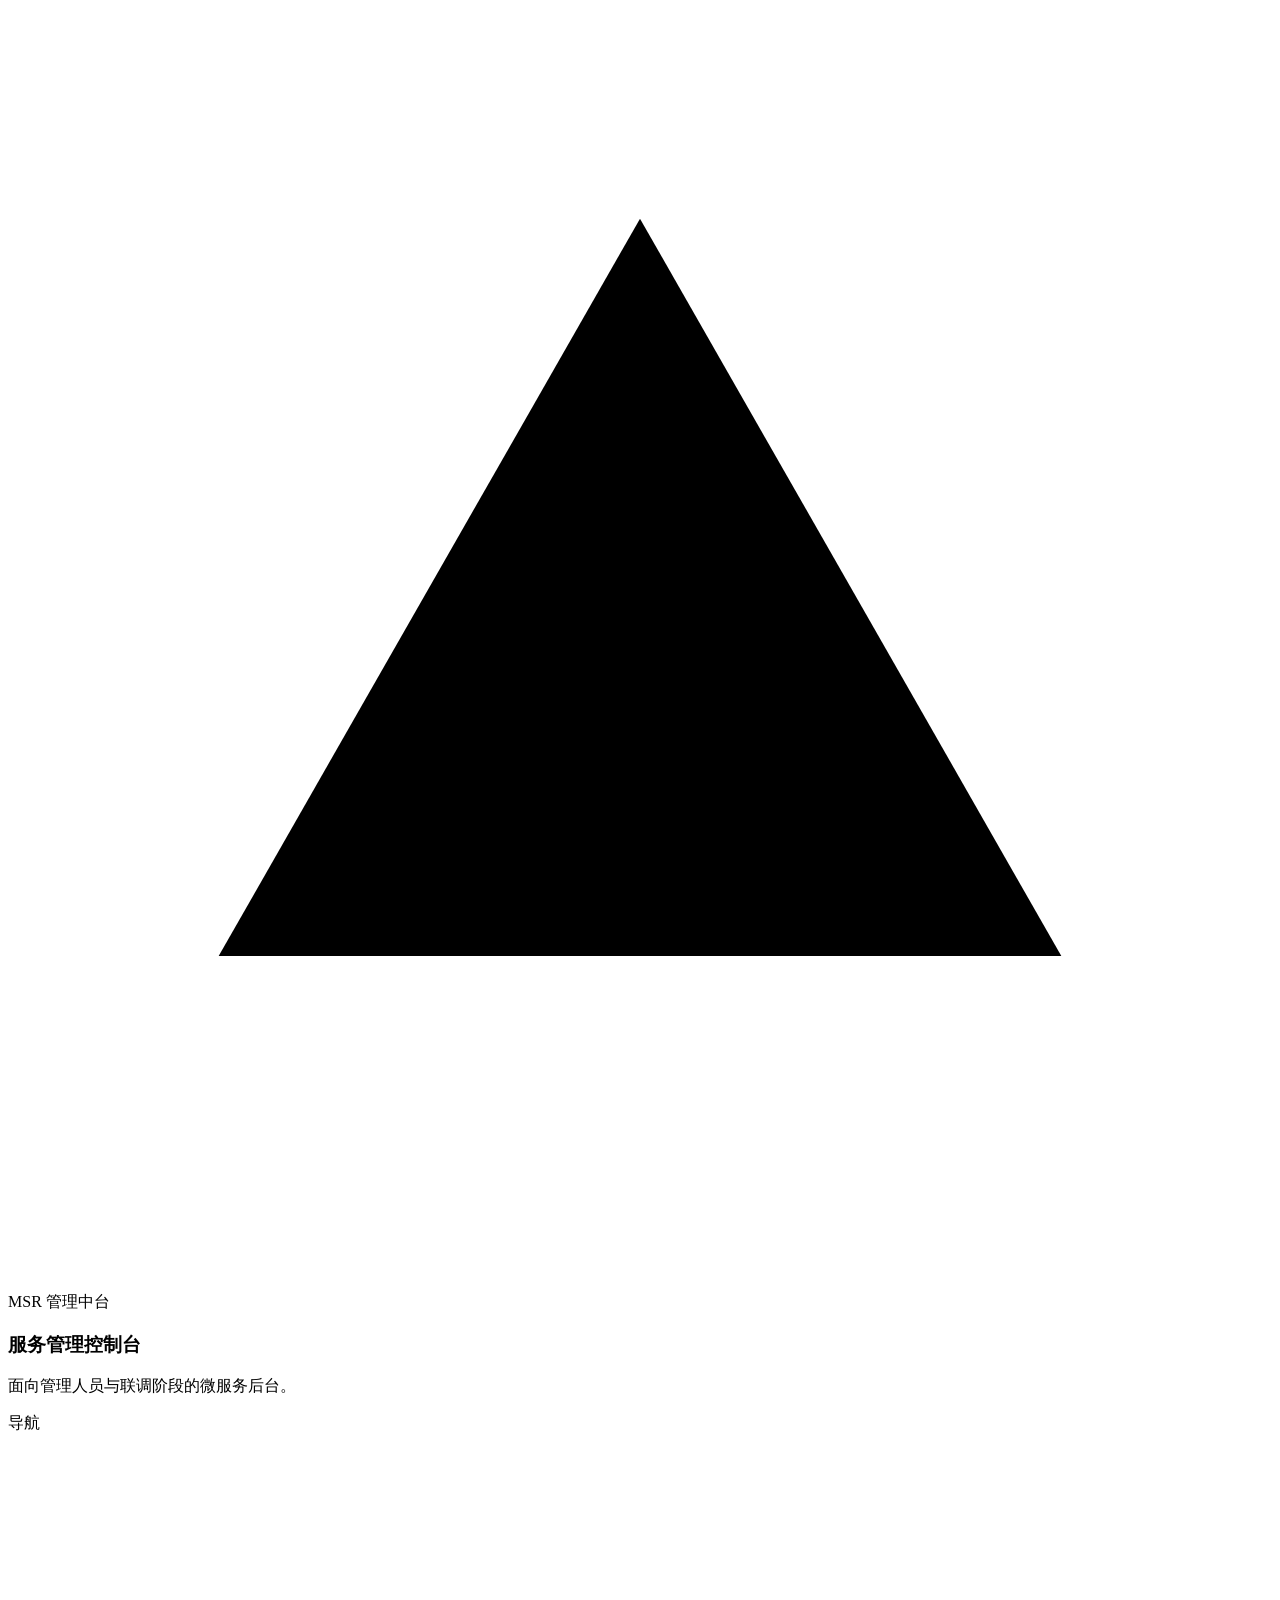
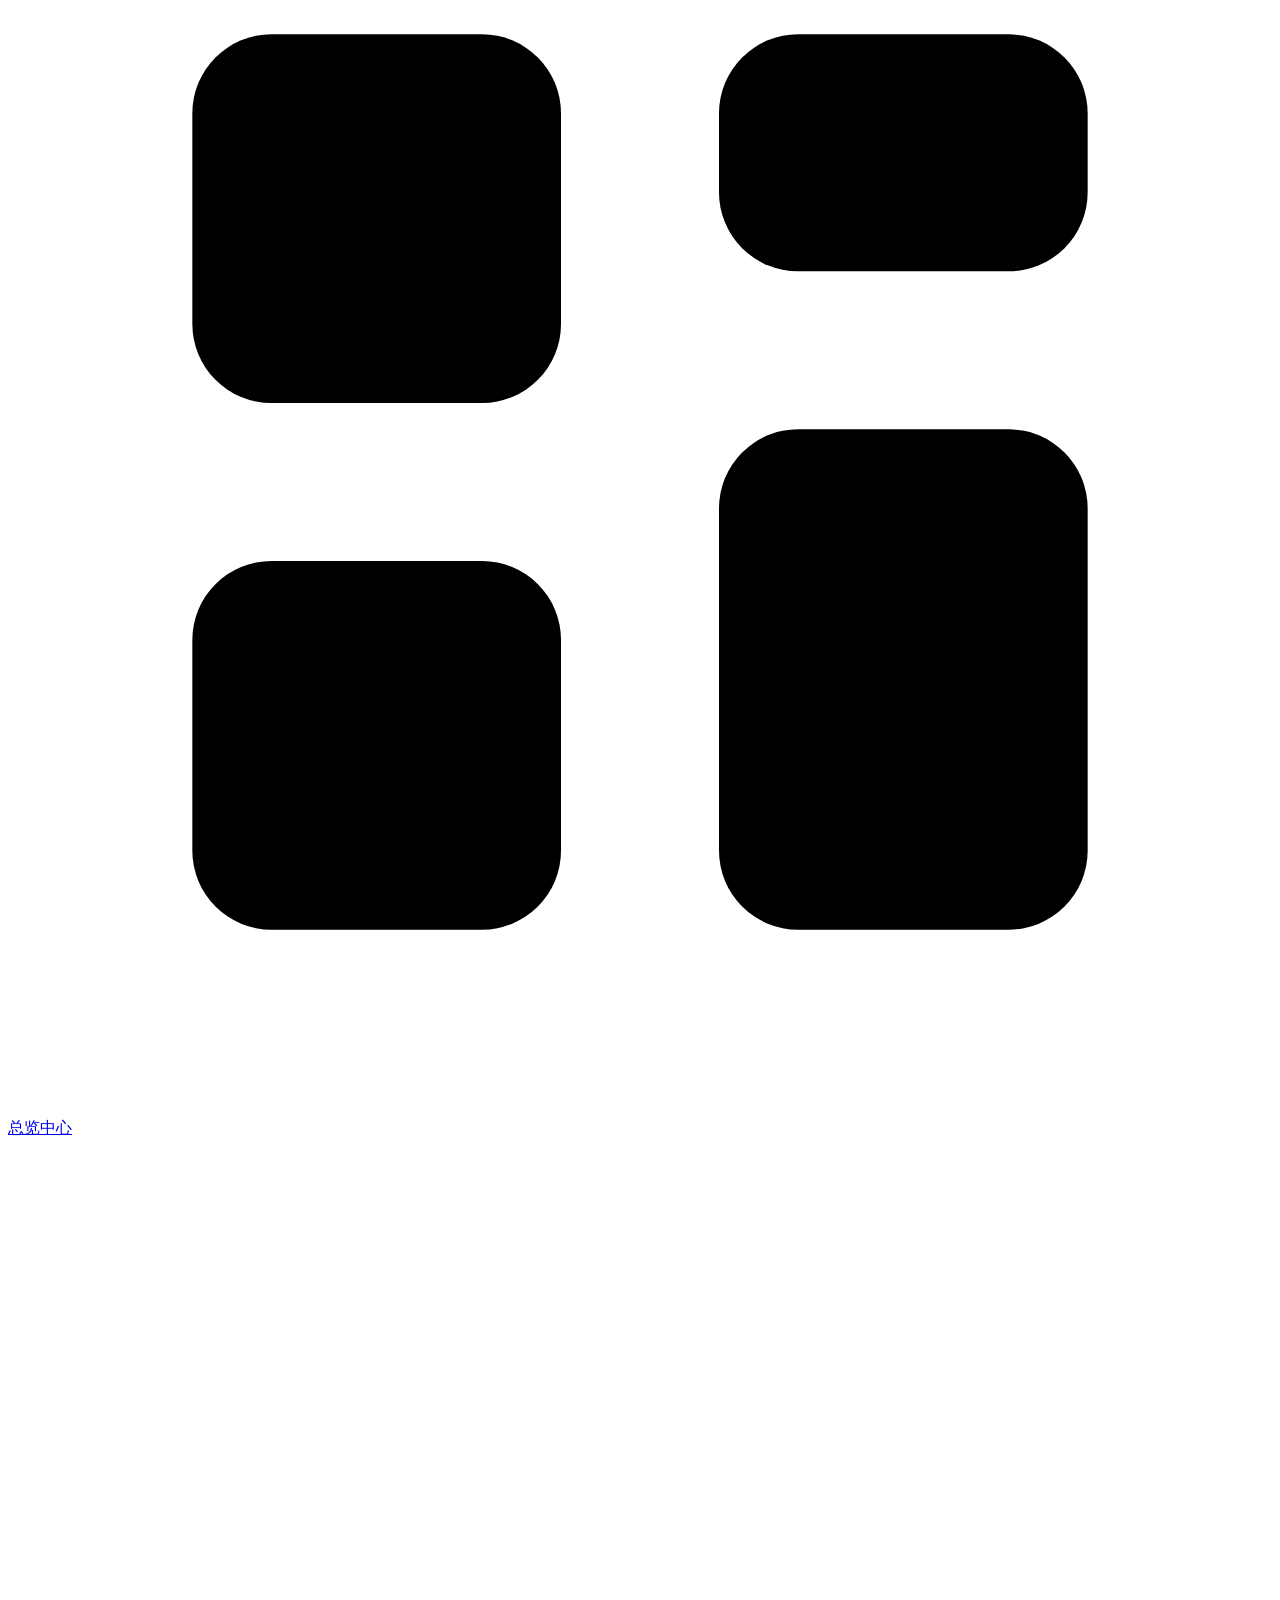
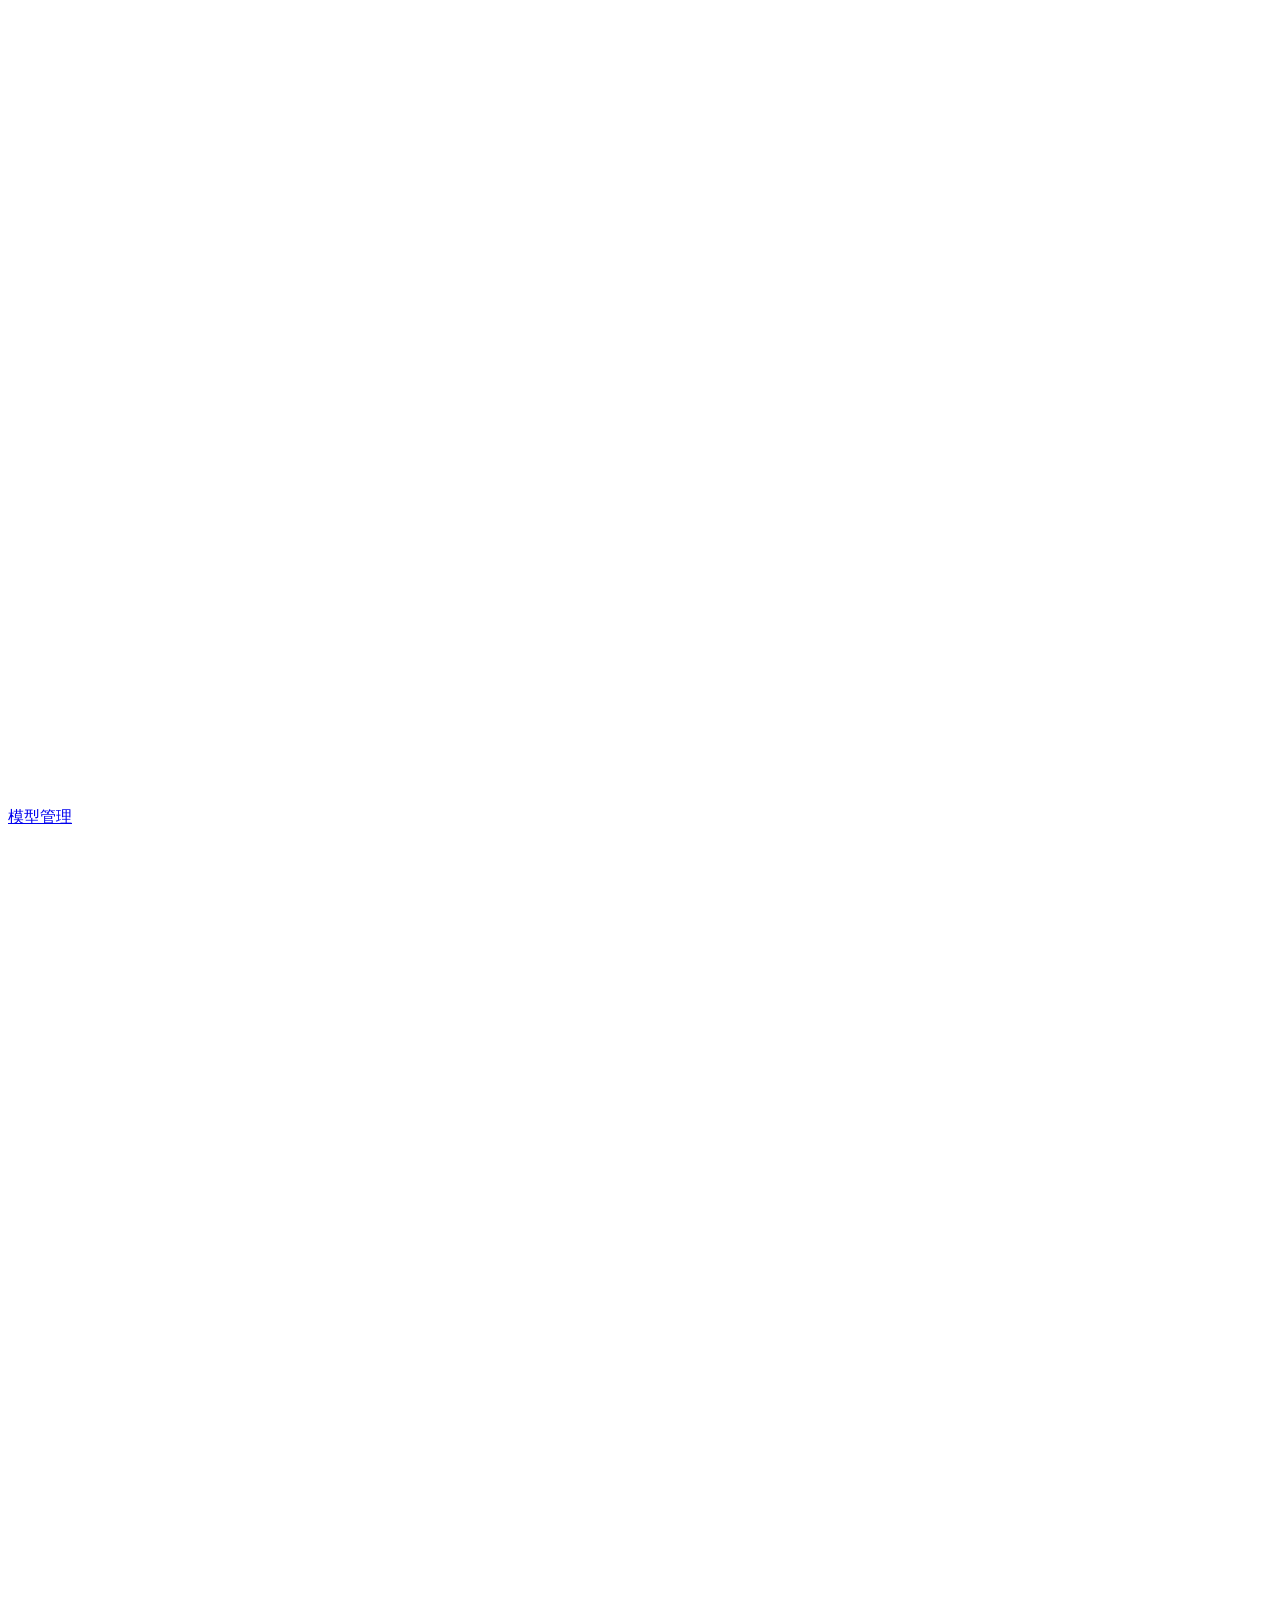
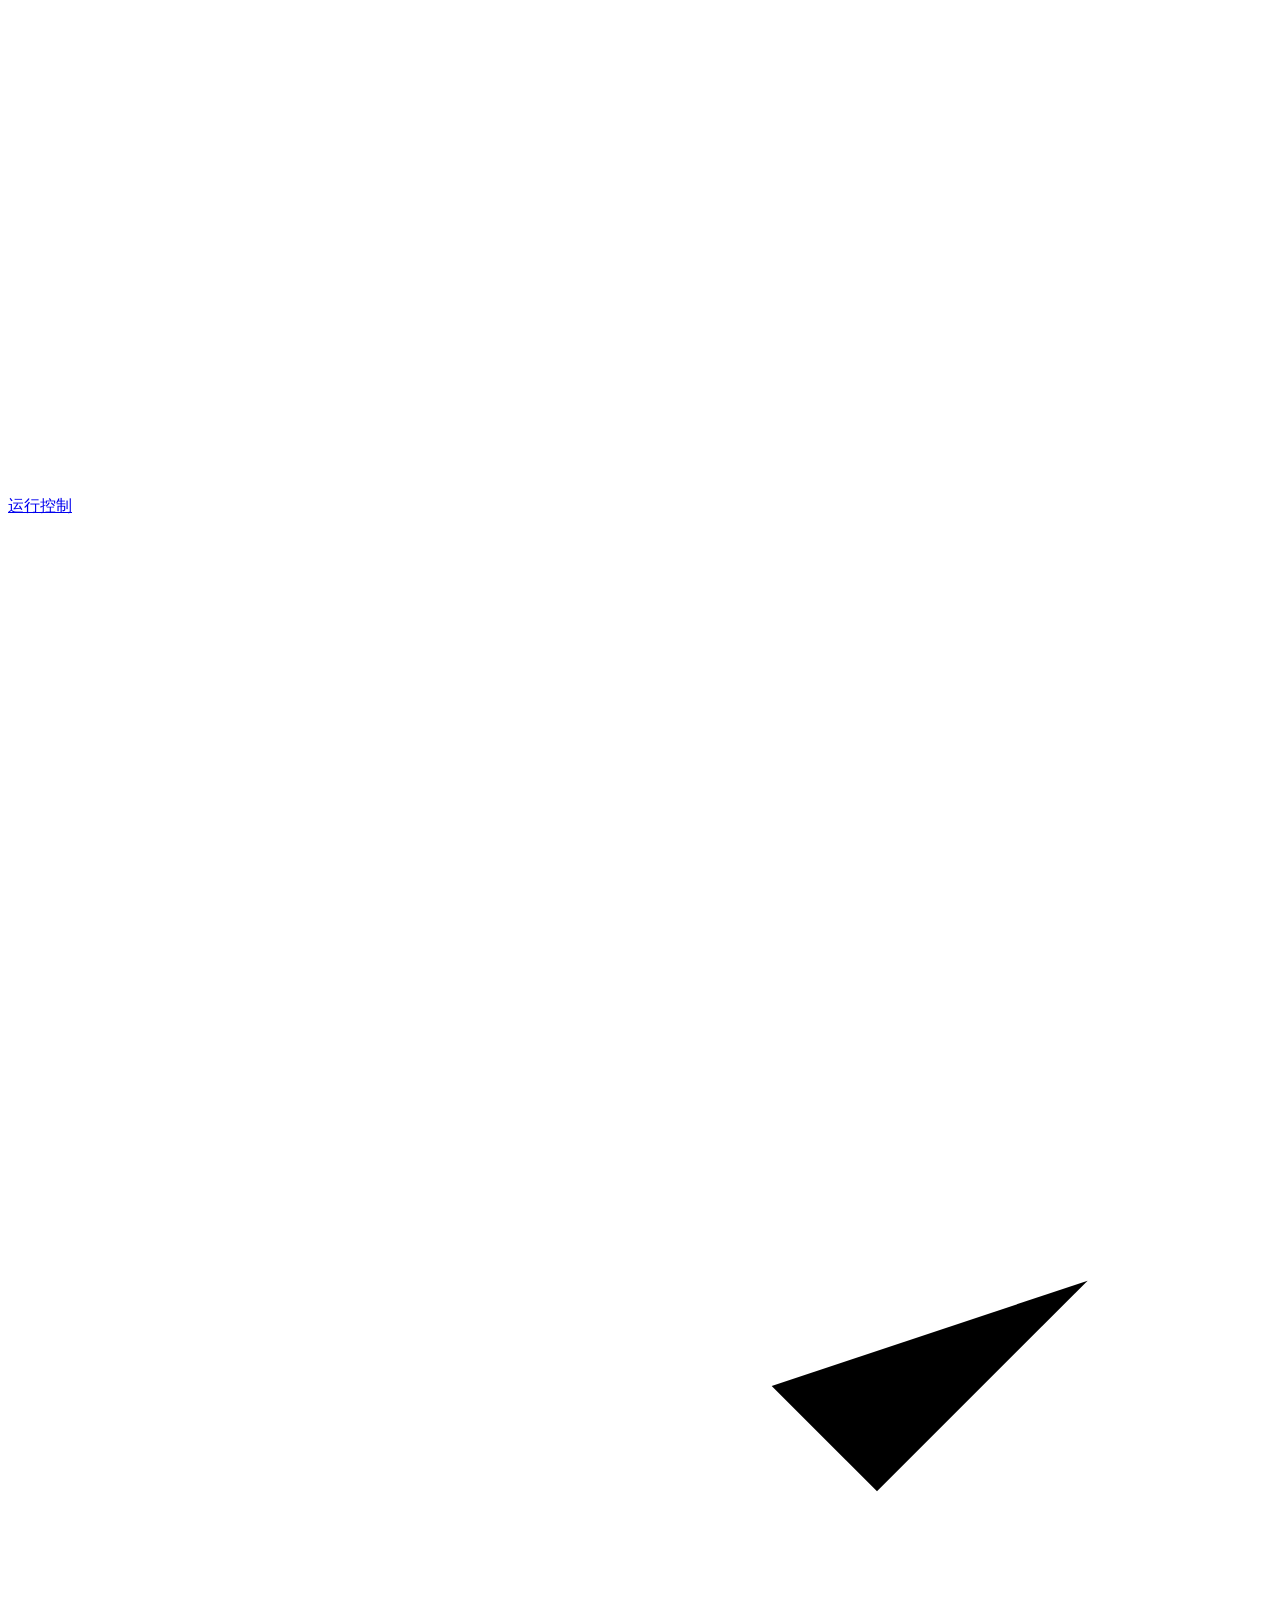
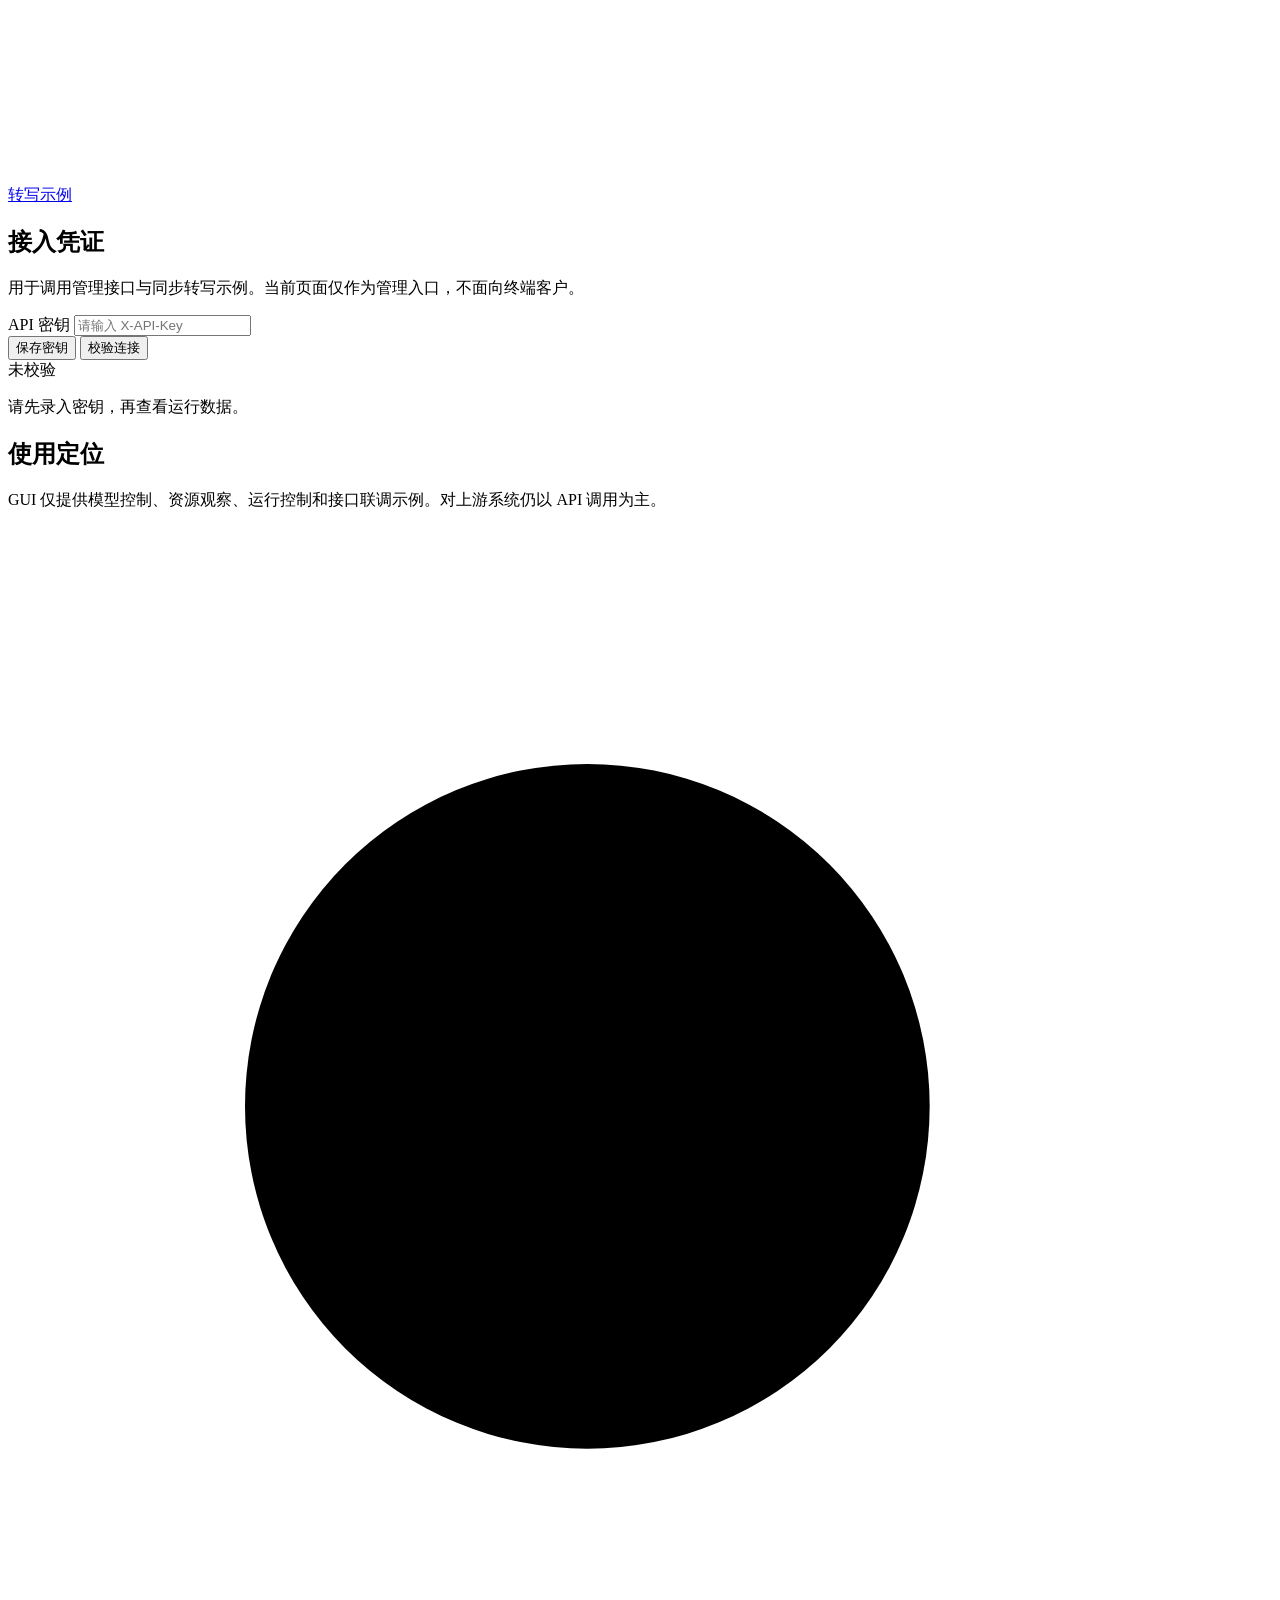
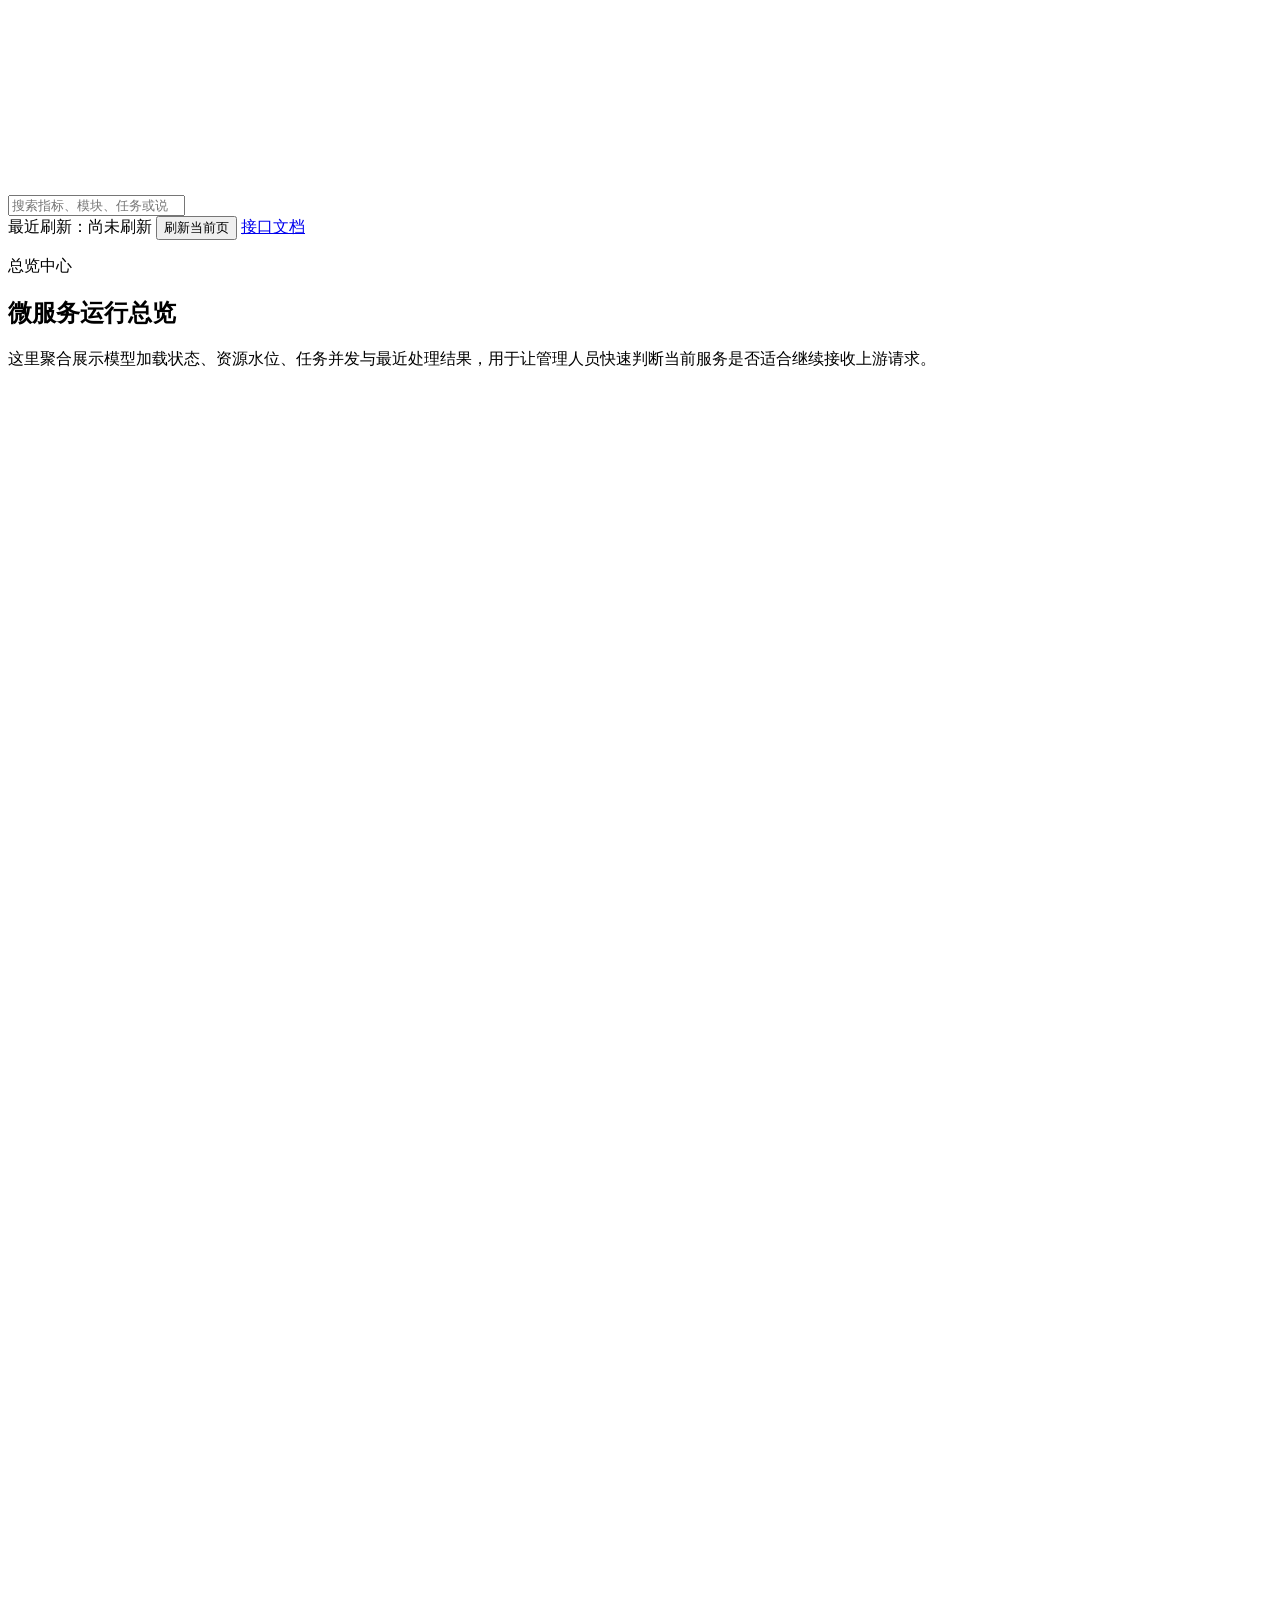
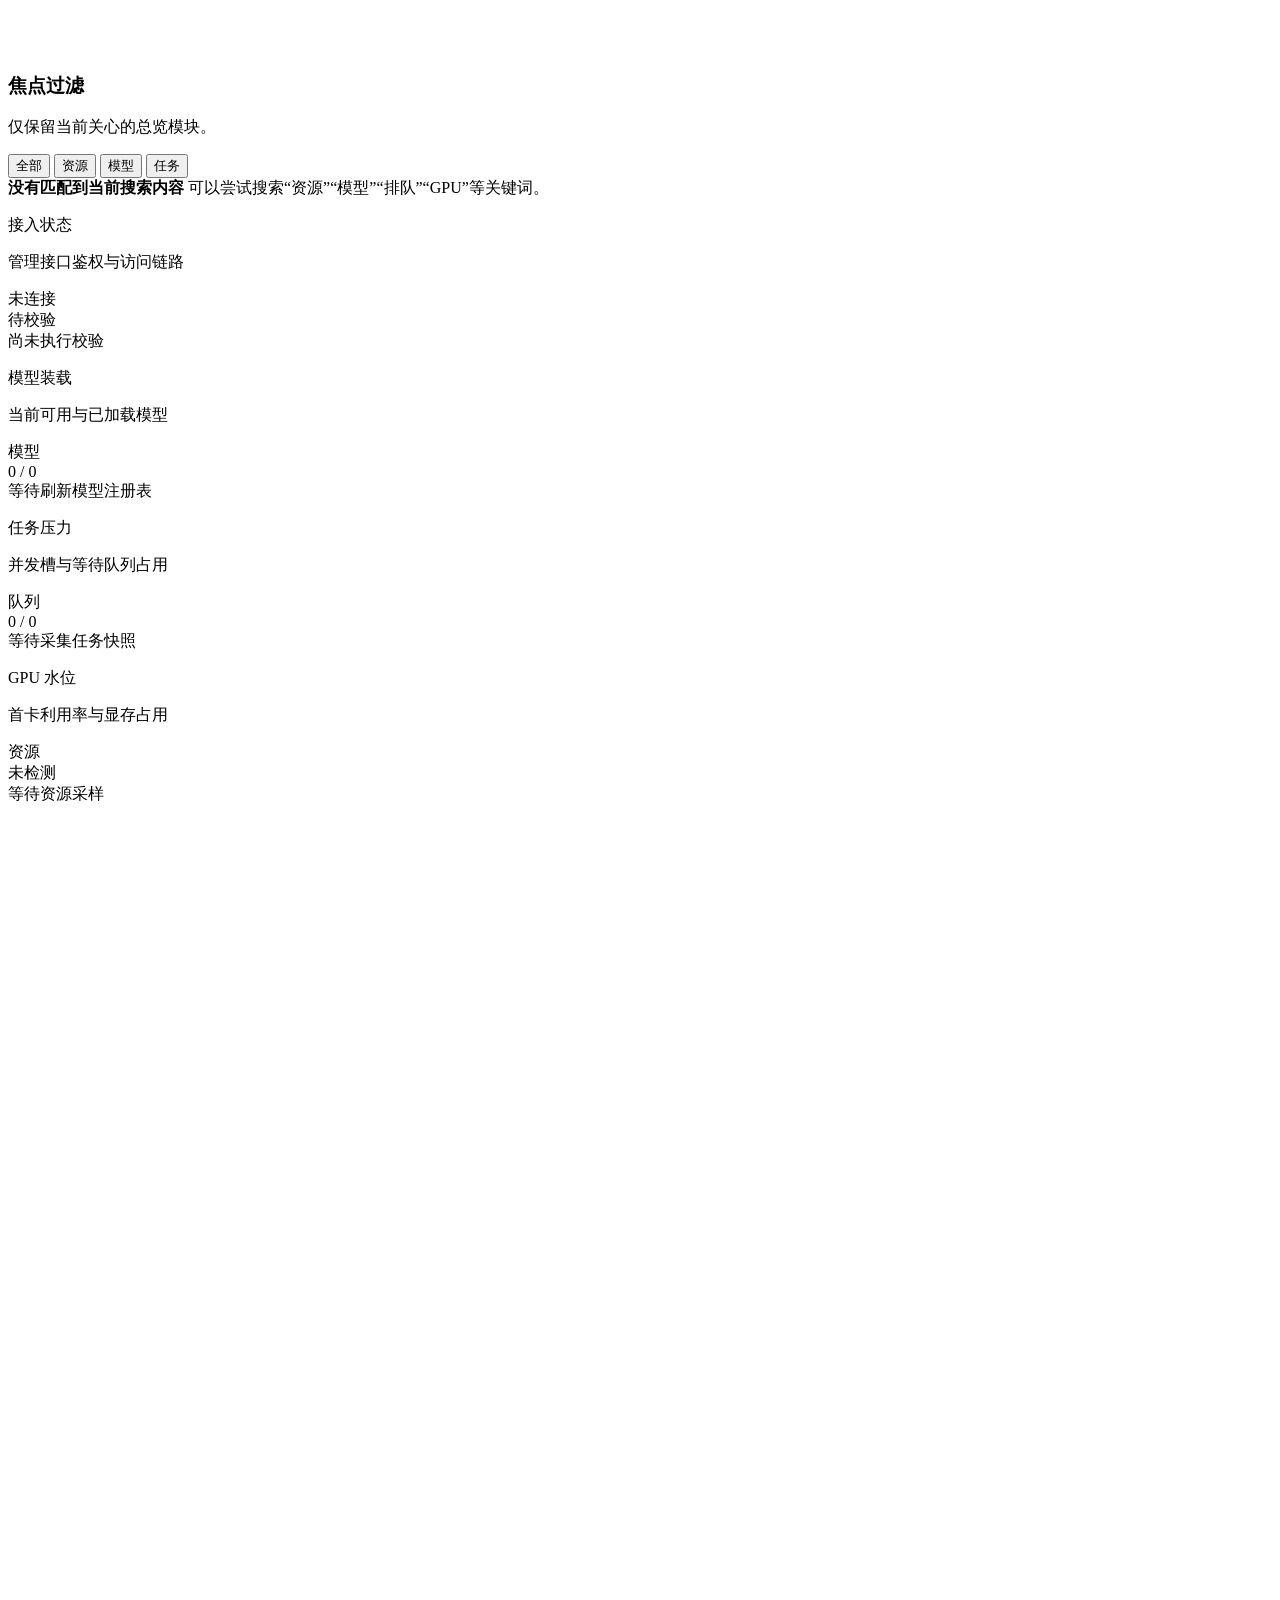
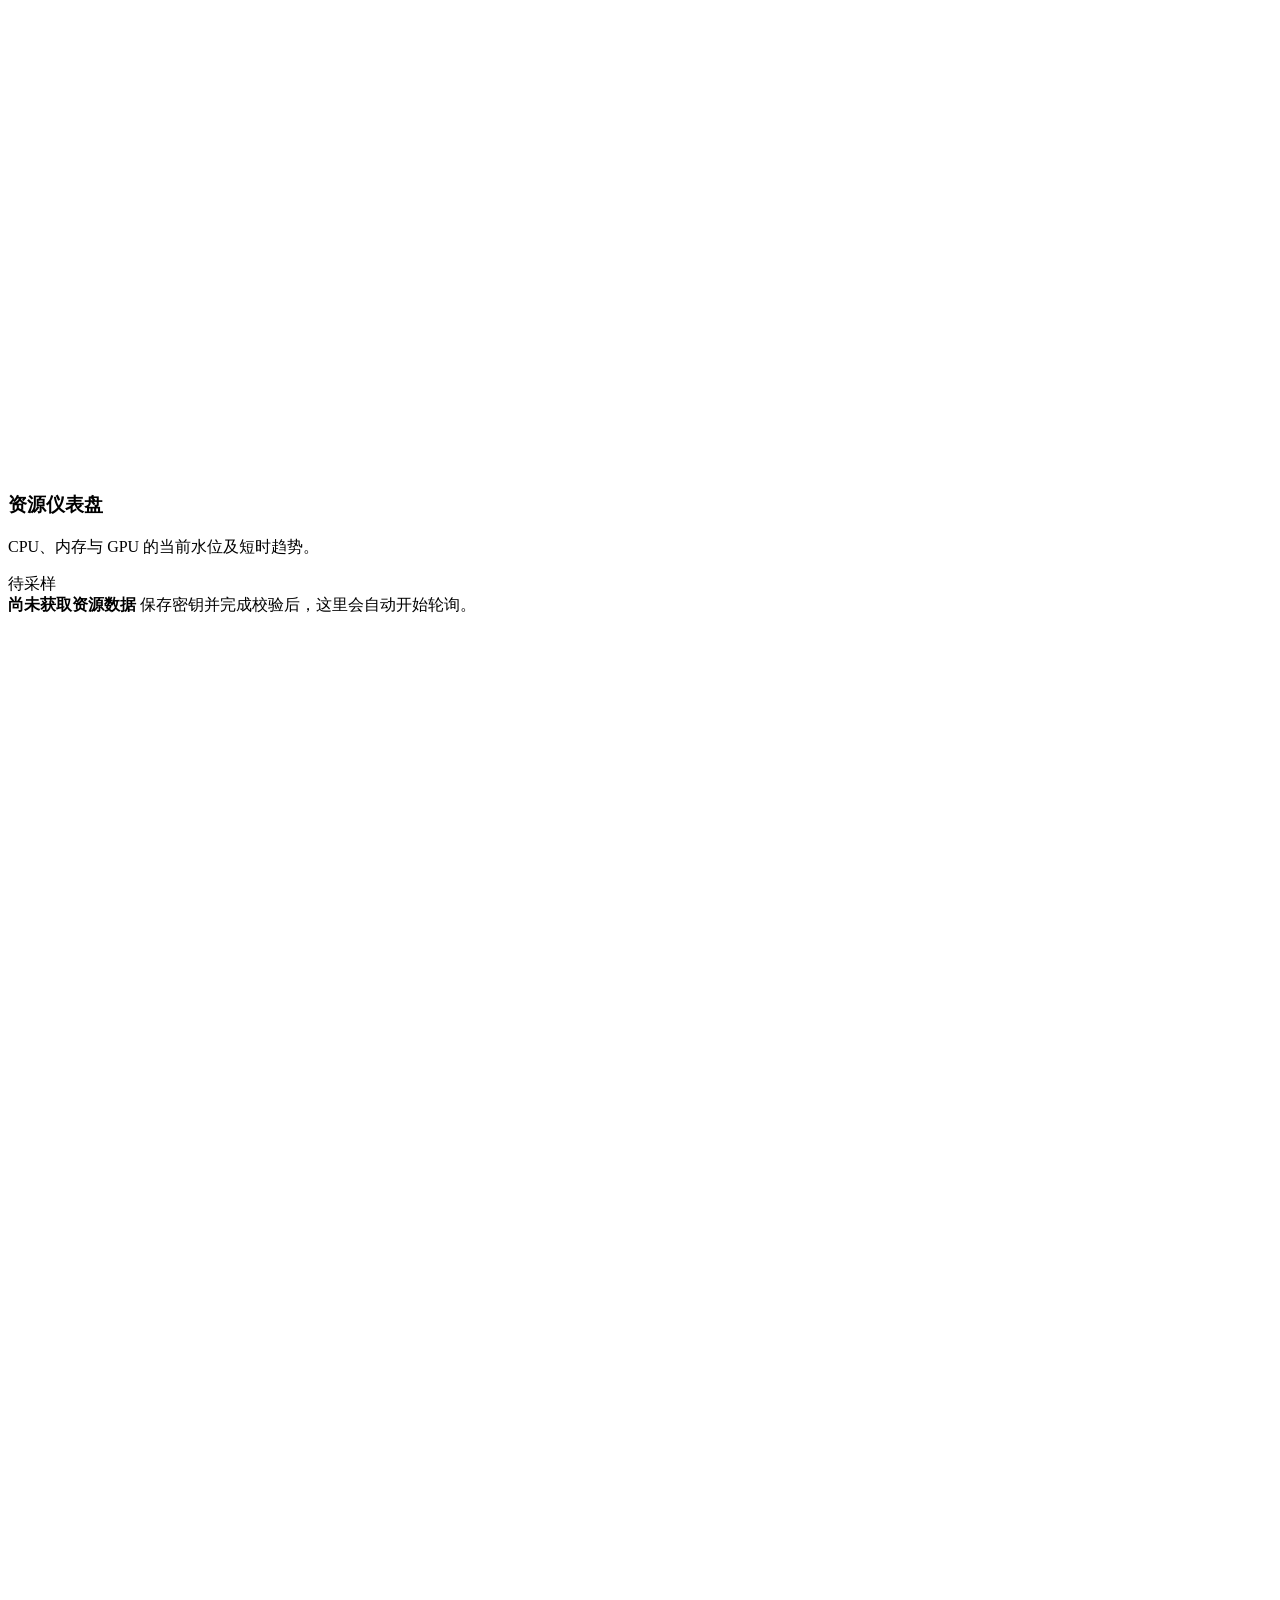
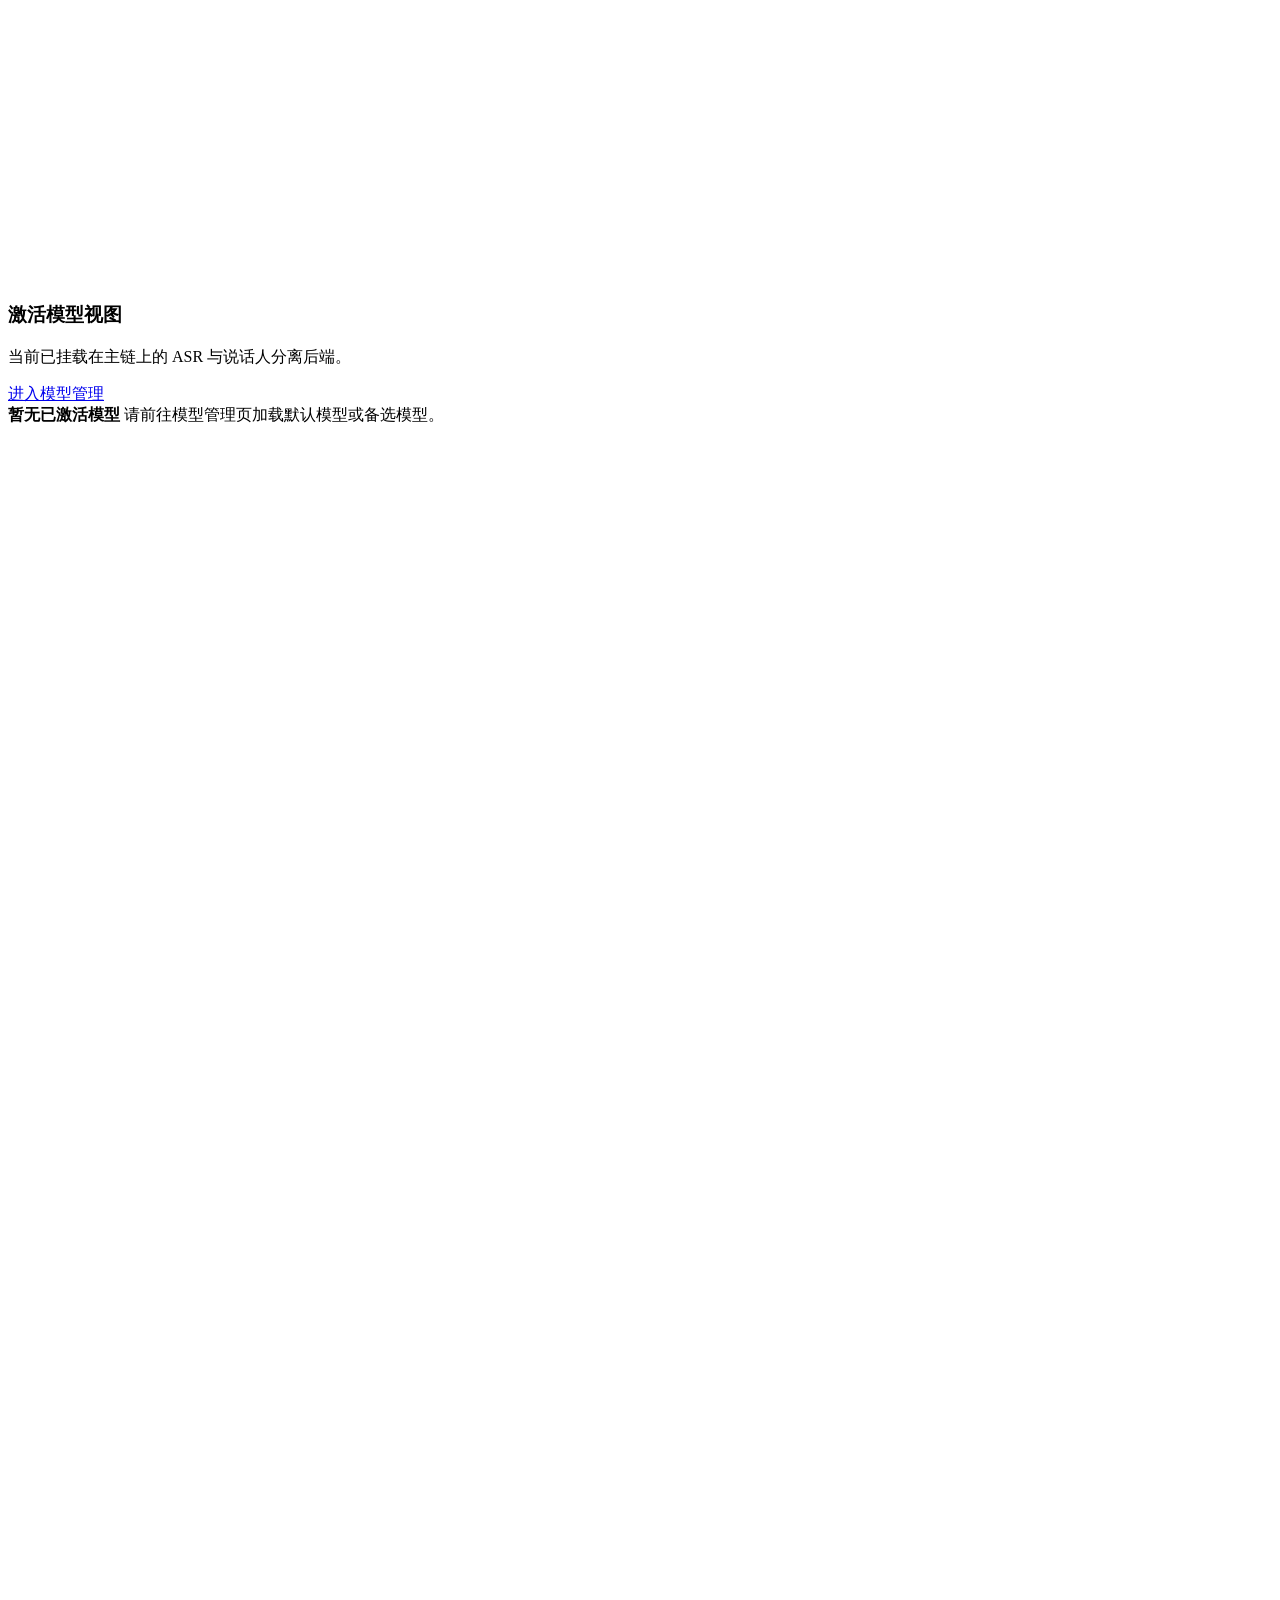
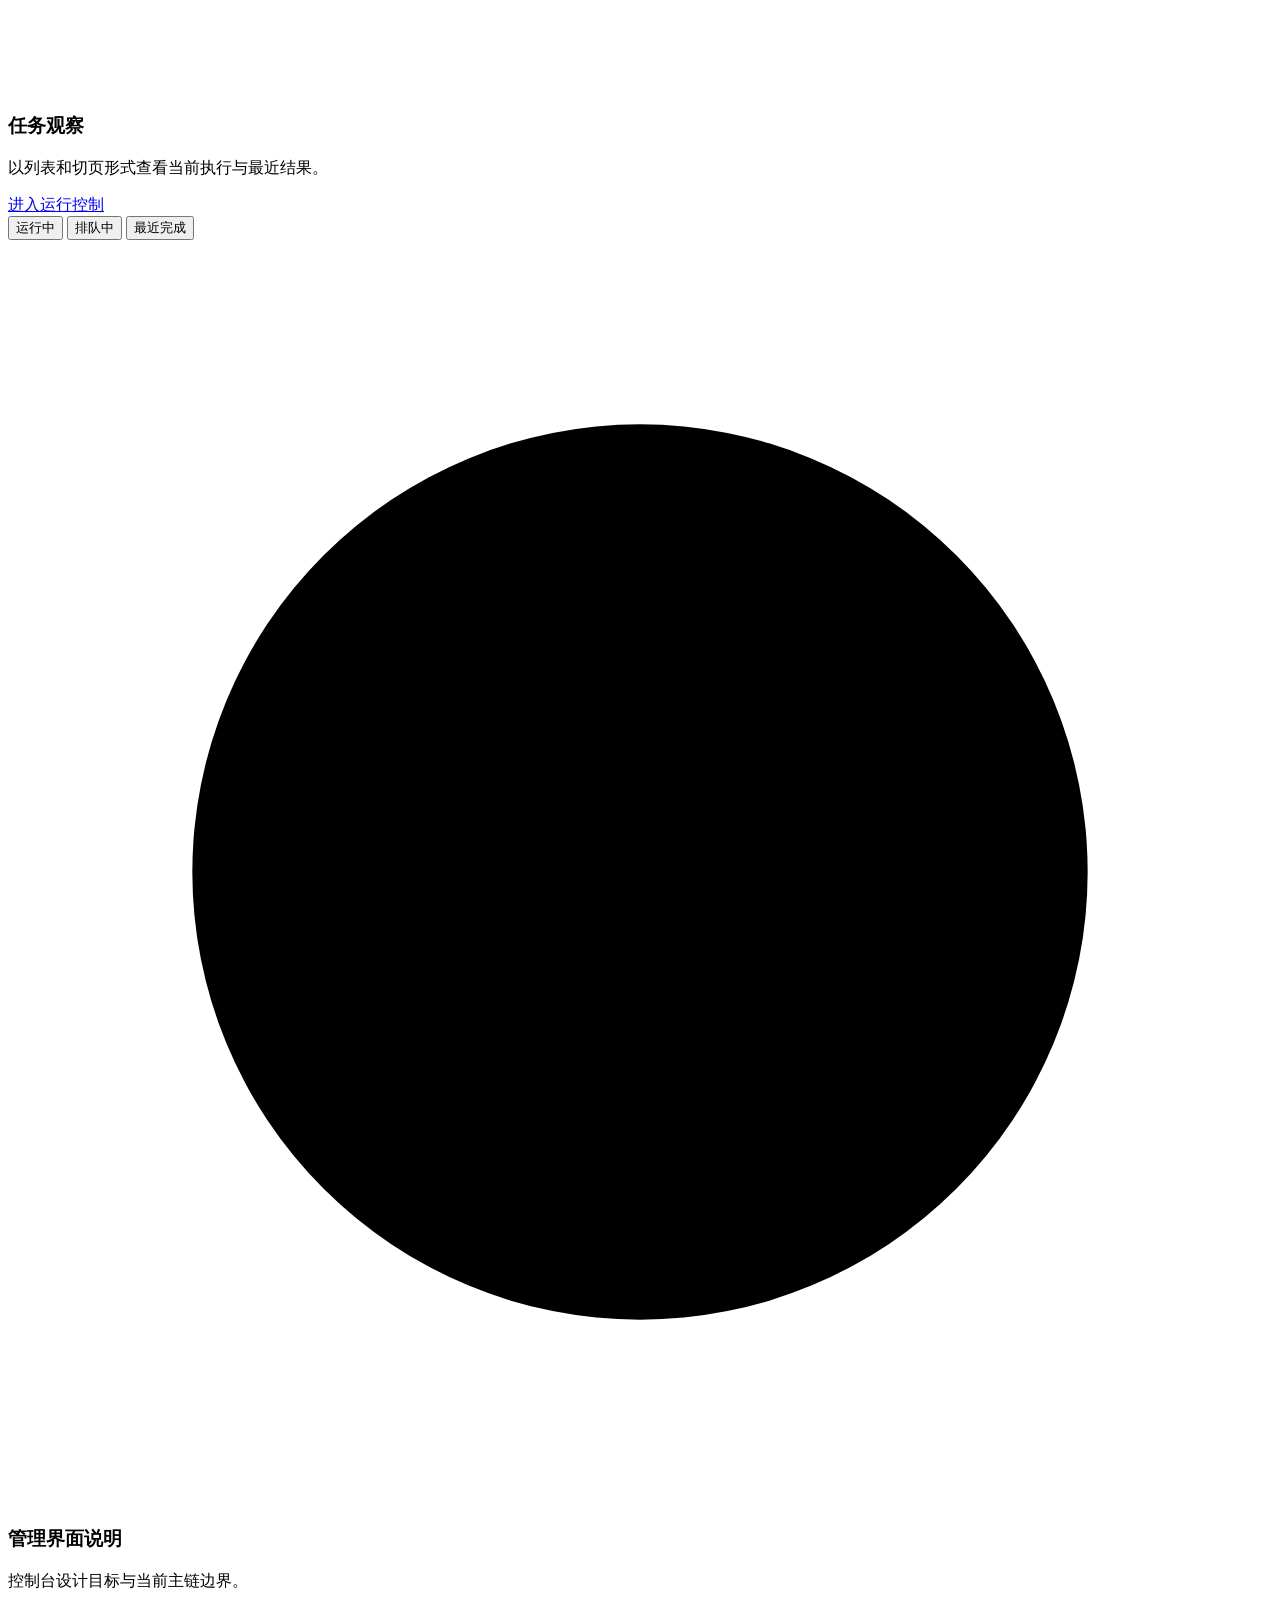
==== commit 62b43e92: "refactor(web): polish admin feedback and branding" ====
--- a/src/msr/web/index.html
+++ b/src/msr/web/index.html
@@ -19,7 +19,7 @@
           </div>
           <div>
             <p class="brand-kicker">MSR 管理中台</p>
-            <h1>猎户式控制界面</h1>
+            <h1>服务管理控制台</h1>
             <p>面向管理人员与联调阶段的微服务后台。</p>
           </div>
         </section>
@@ -114,10 +114,12 @@
             <input id="pageSearch" type="search" placeholder="搜索指标、模块、任务或说明" />
           </label>
           <div class="topbar-actions">
+            <span id="pageMetaStamp" class="topbar-meta">最近刷新：尚未刷新</span>
             <button id="pageRefreshButton" class="button is-primary" type="button">刷新当前页</button>
             <a class="button" href="/docs">接口文档</a>
           </div>
         </header>
+        <div id="pageMessage" class="page-banner is-hidden" role="status" aria-live="polite"></div>
 
         <main class="content-scroll">
           <section class="page-head">
